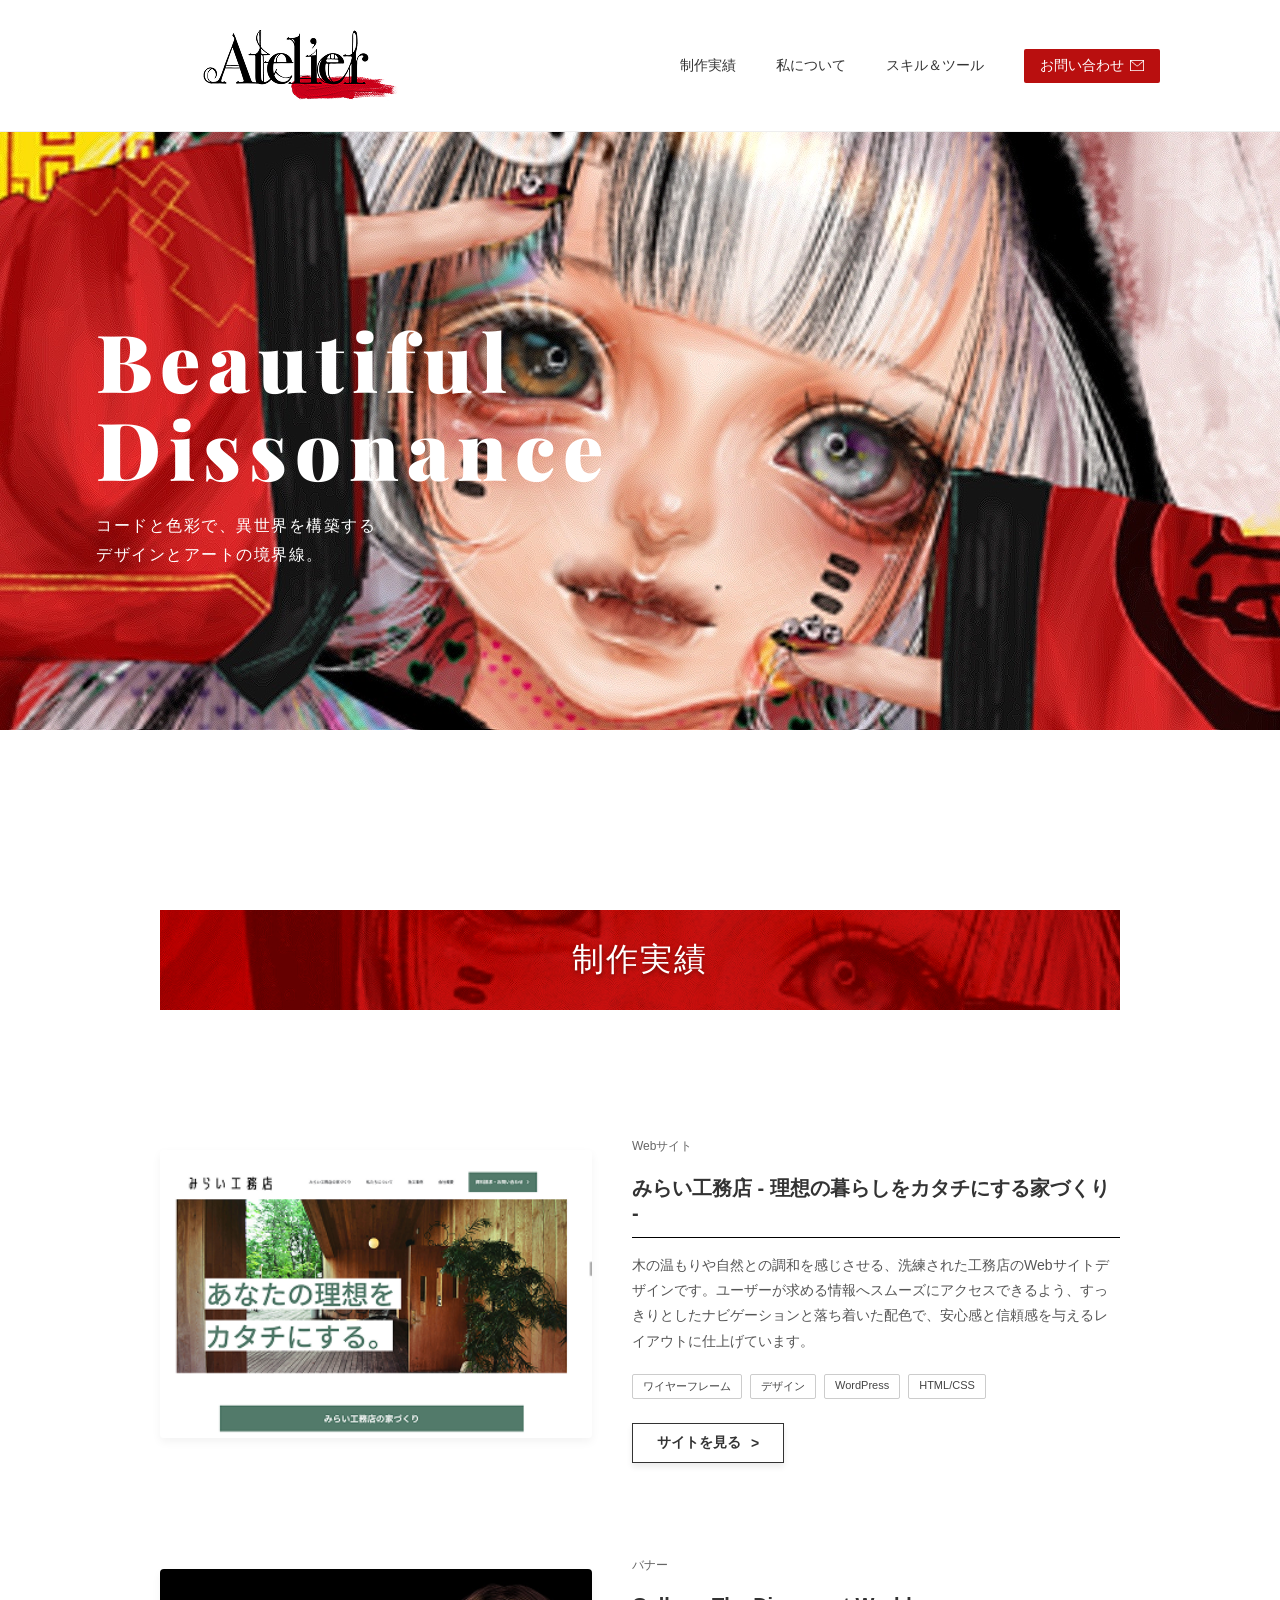
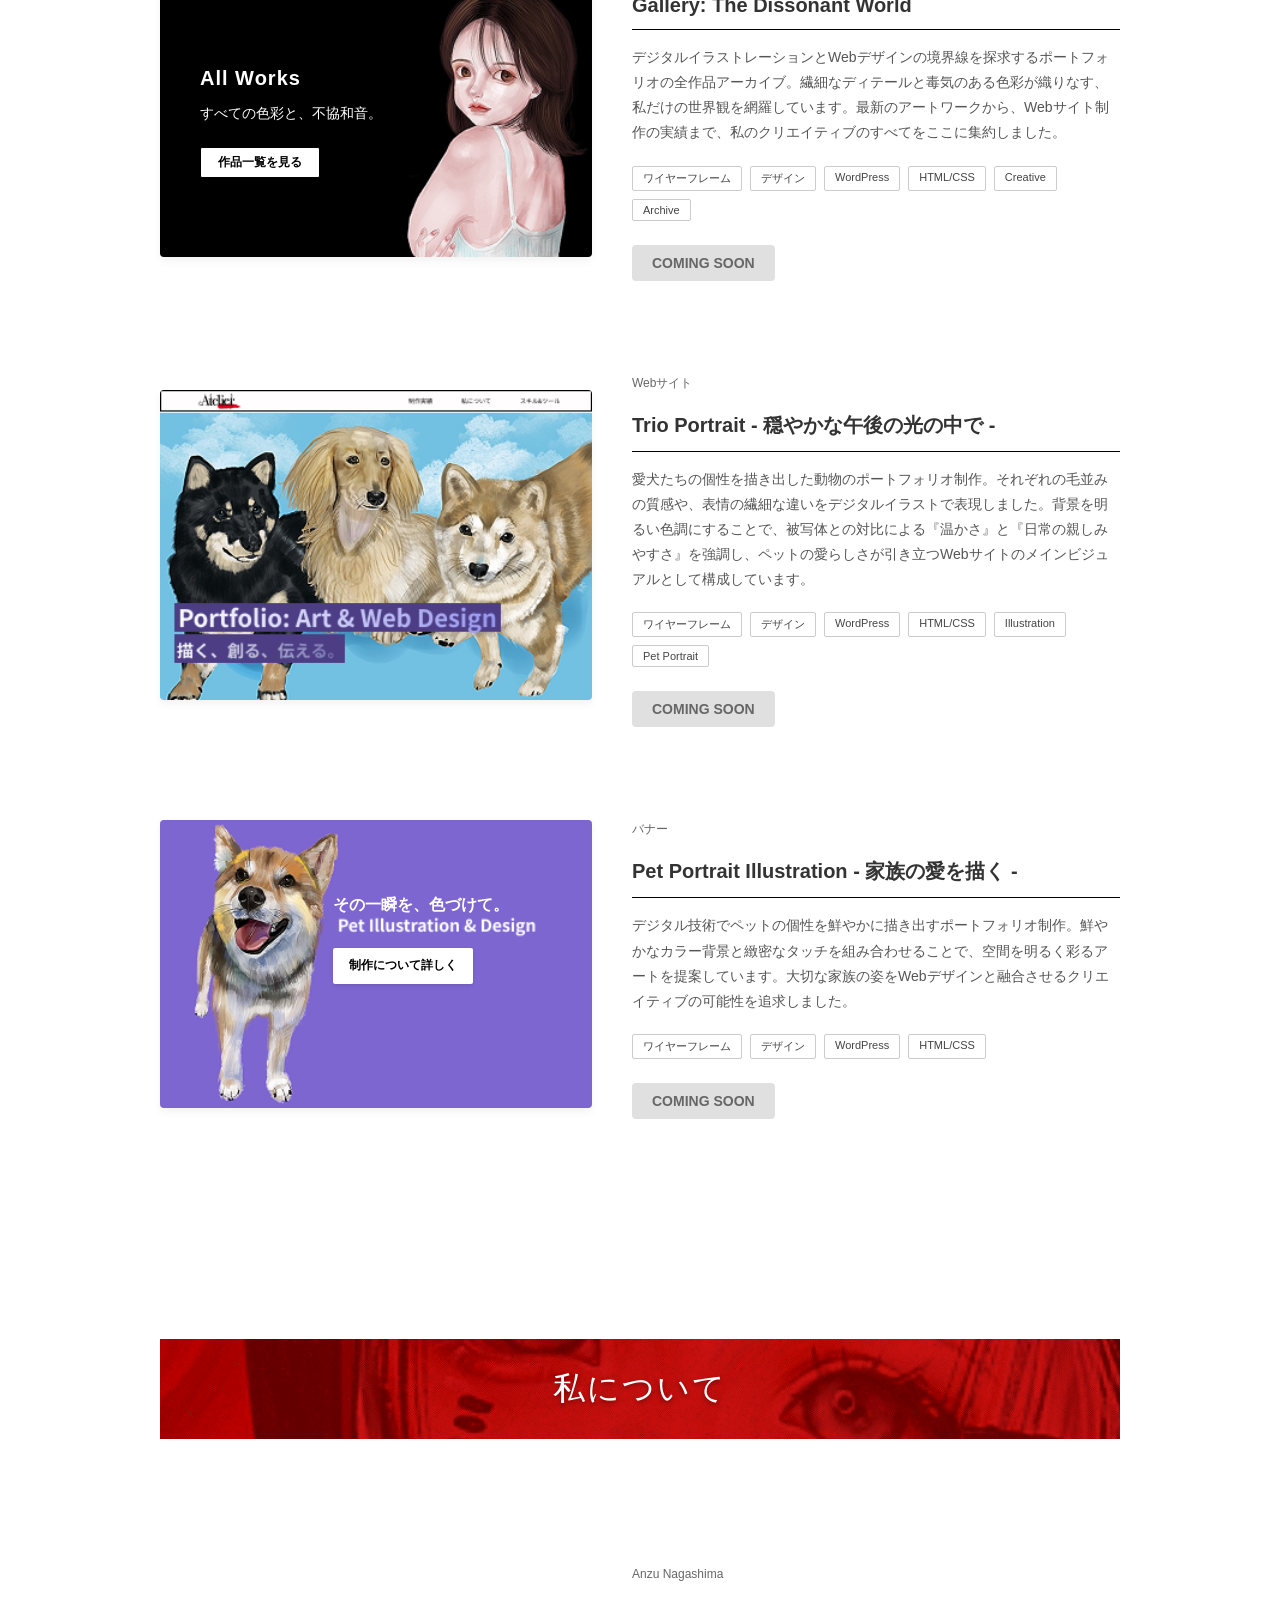
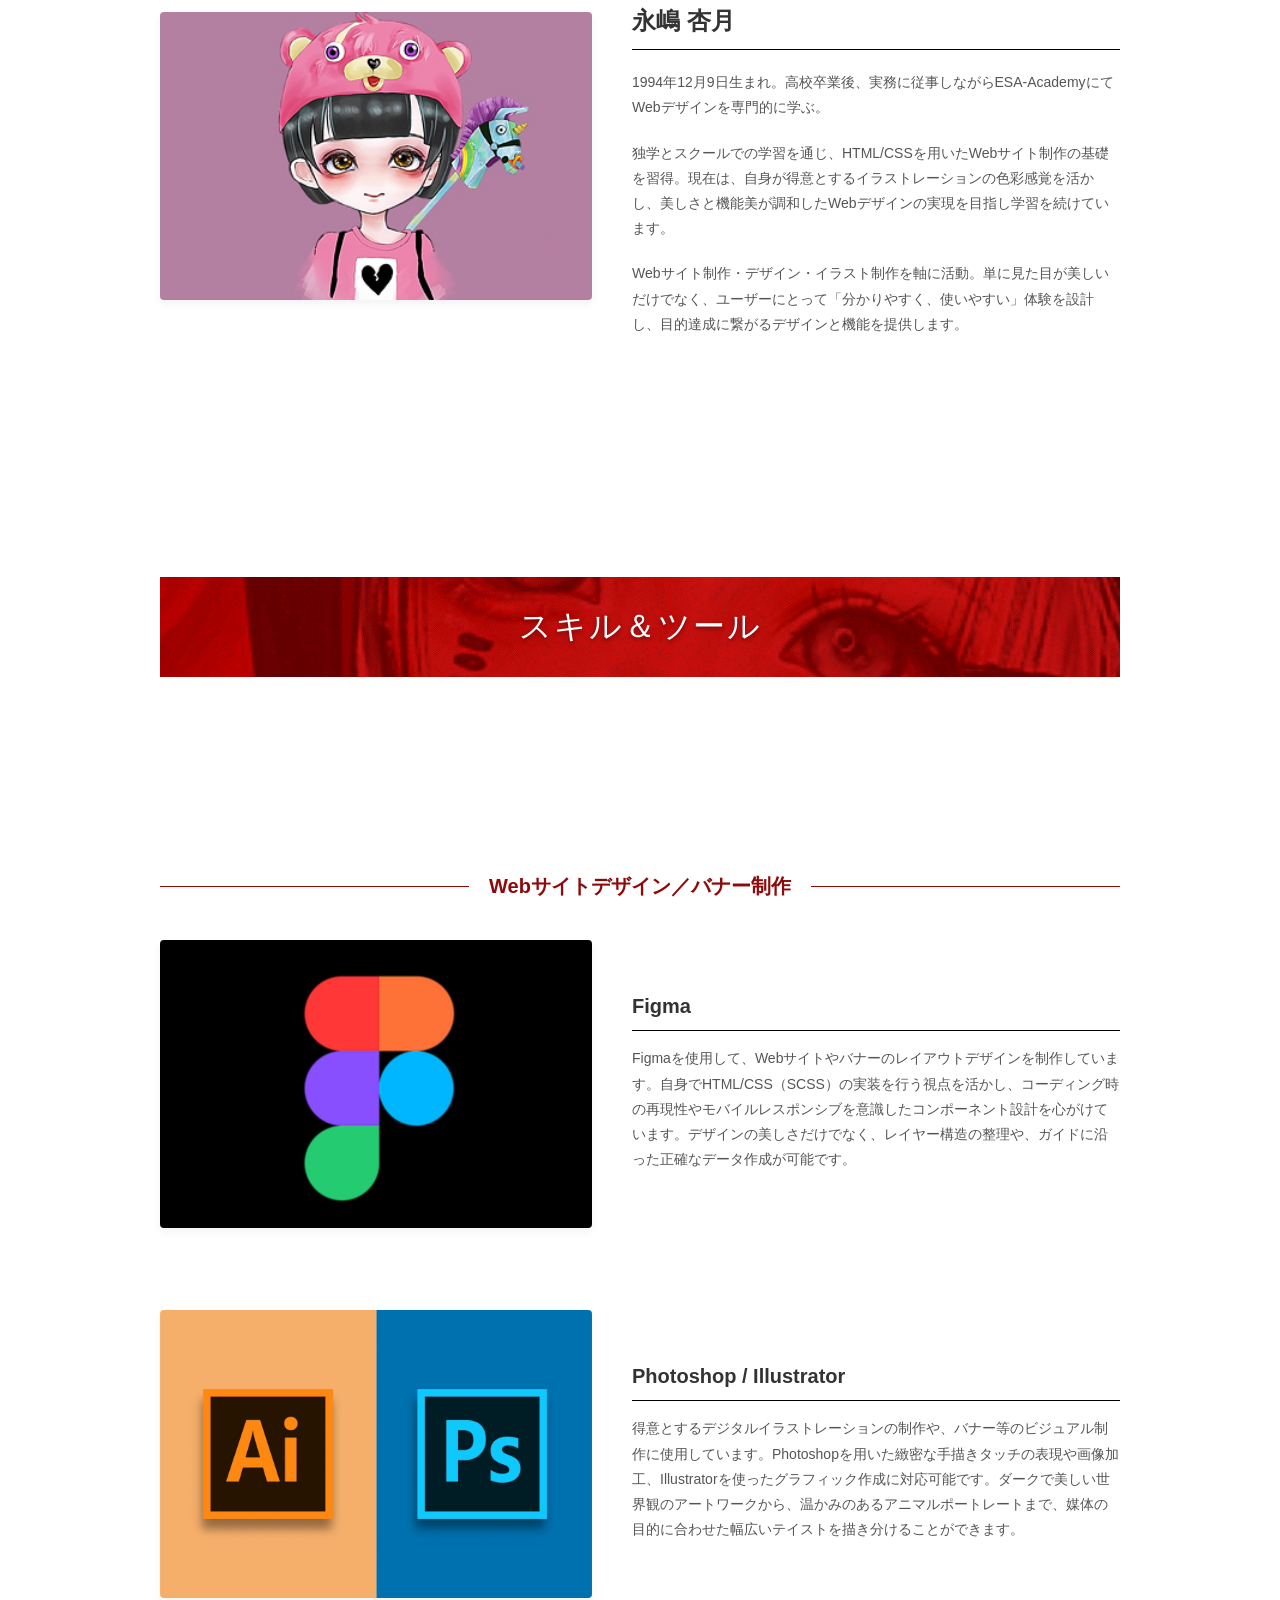
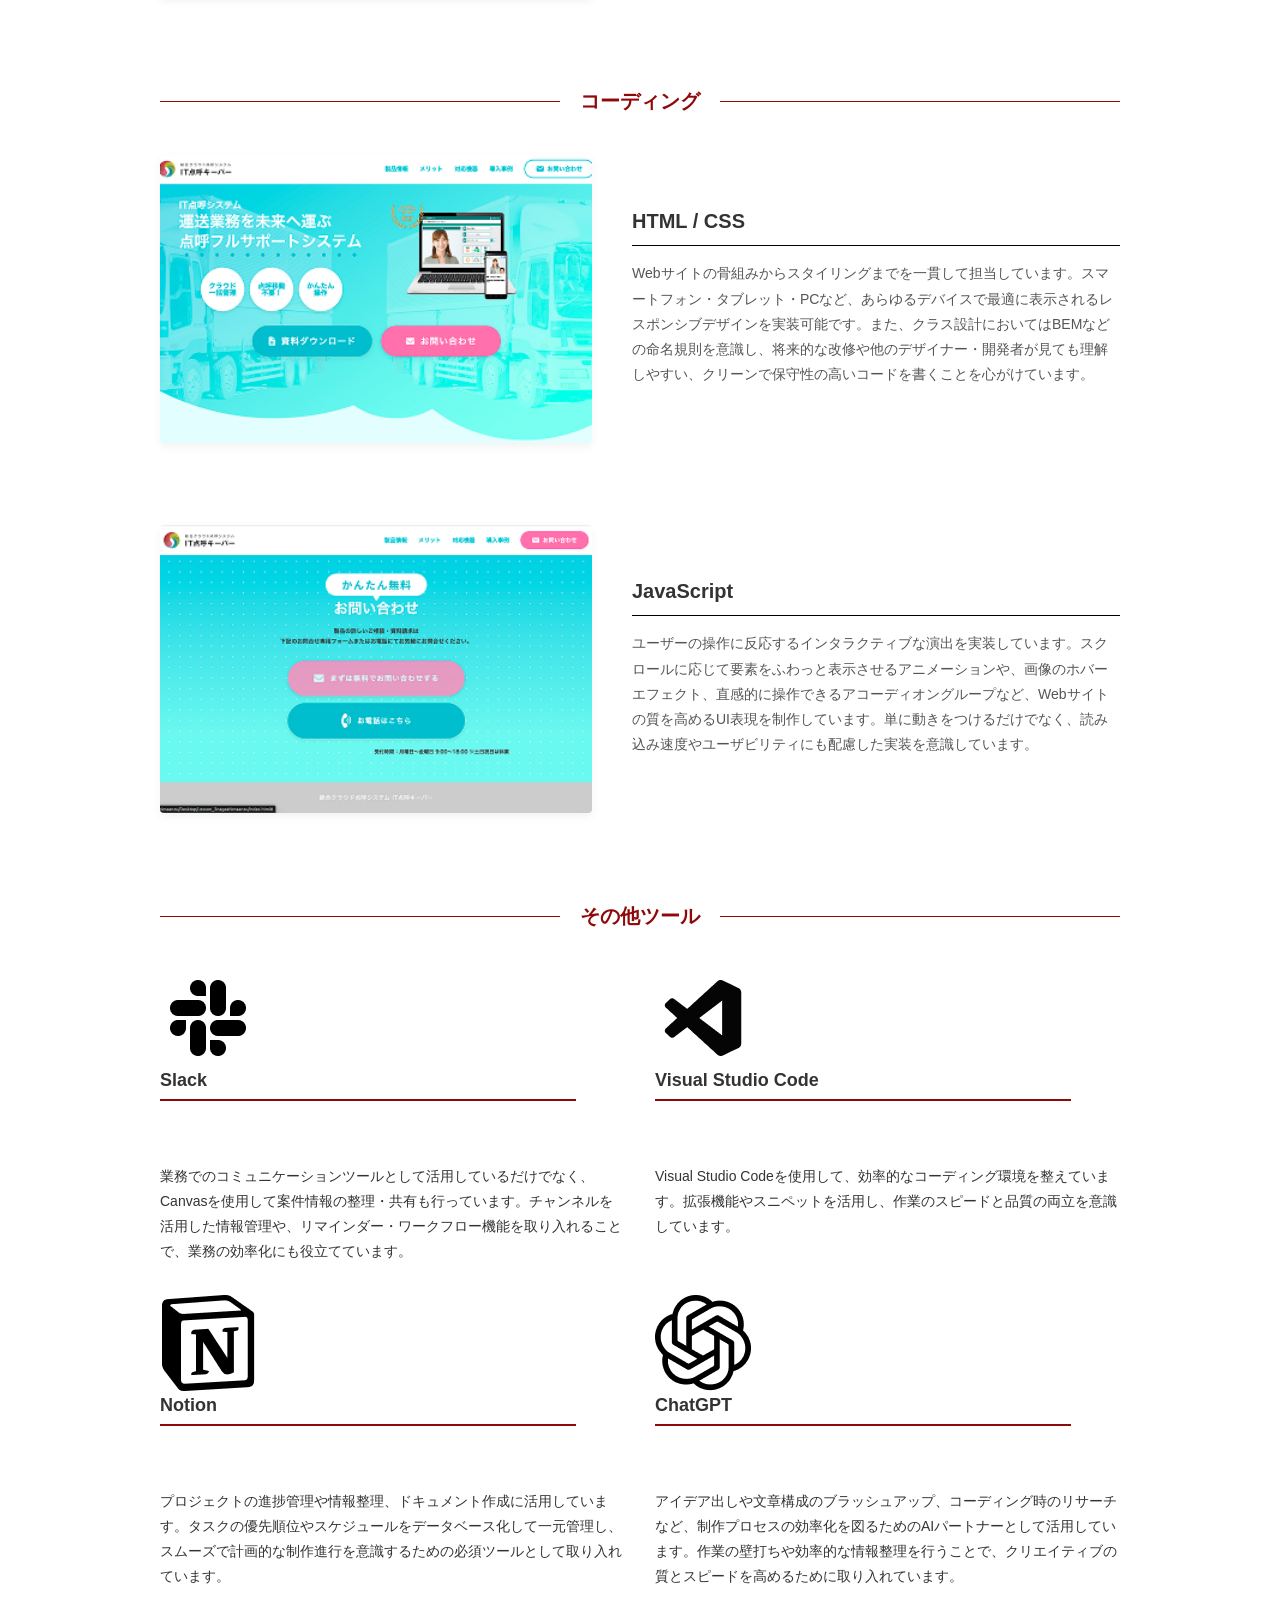
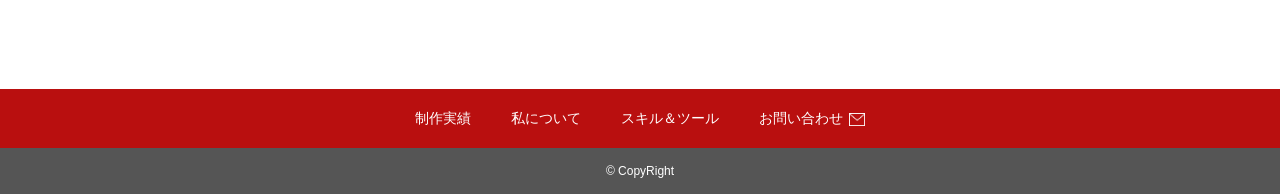
==== index.html @ 9fc28c38 "Add files via upload" ====
<!DOCTYPE html>
<html lang="ja">
<head>
    <meta charset="UTF-8">
    <meta name="viewport" content="width=device-width, initial-scale=1.0">
    <title>Atelier - ポートフォリオ</title>
    <link rel="stylesheet" href="style.css">
    <link rel="preconnect" href="https://fonts.googleapis.com">
    <link rel="preconnect" href="https://fonts.gstatic.com" crossorigin>
    <link href="https://fonts.googleapis.com/css2?family=Playfair+Display:wght@900&display=swap" rel="stylesheet">
</head>
<body>
<!-- ヘッダー -->
    <header class="site-header">
        <div class="header-container">
            <!-- ロゴ -->
            <h1 class="logo">
                <a href="#"><img src="images/images/header.png" alt="Atelier"></a>
            </h1>
            
            <!-- PC用のナビゲーション -->
            <nav class="header-nav">
                <ul>
                    <li><a href="#works">制作実績</a></li>
                    <li><a href="#about">私について</a></li>
                    <li><a href="#skills">スキル＆ツール</a></li>
                    <li><a href="#contact" class="header-contact-btn">お問い合わせ <img src="images/images/mail.png" alt="" class="mail-icon"></a></li>
                </ul>
            </nav>
            <a href="#contact" class="header-contact-btn-sp">
                お問い合わせ <img src="images/images/mail.png" alt="" class="mail-icon">
            </a>
            <!-- スマホ用のハンバーガーメニュー（三本線） -->
            <div class="hamburger-menu">
                <span></span>
                <span></span>
                <span></span>
            </div>
        </div>

        <!-- スマホ用のドロワーメニュー -->
        <div class="sp-menu">
            <div class="sp-menu-content">
                <ul class="sp-menu-list">
                    <li><a href="#works">制作実績</a></li>
                    <li><a href="#about">私について</a></li>
                    <li><a href="#skills">スキル＆ツール</a></li>
                </ul>
                <a href="#contact" class="sp-menu-contact-btn">
                    お問い合わせ <img src="images/images/mail.png" alt="" class="mail-icon">
                </a>
            </div>
        </div>
    </header>

    <!-- メインビジュアル -->
    <section class="hero">
        <img src="images/images/top.png" alt="メインビジュアルのイラスト" class="hero-img">
        <div class="hero-content">
            <h1>Beautiful<br>Dissonance</h1>
            <p class="hero-subtext">
                コードと色彩で、異世界を構築する<br>
                デザインとアートの境界線。
            </p>
        </div>
    </section>

    <!-- 制作実績セクション -->
    <section id="works" class="works-section">
        <div class="section-title-bg">
            <h2>制作実績</h2>
        </div>
    </section>
    <div class="works-container">
    
        <!-- 1つ目：みらい工務店の作品カード -->
        <article class="work-card">
            <div class="work-image">
                <img src="images/images/web1.png" alt="みらい工務店">
            </div>
            <div class="work-info">
                <p class="work-category">Webサイト</p>
                <h3 class="work-title">みらい工務店 - 理想の暮らしをカタチにする家づくり -</h3>
                <p class="work-text">
                    木の温もりや自然との調和を感じさせる、洗練された工務店のWebサイトデザインです。ユーザーが求める情報へスムーズにアクセスできるよう、すっきりとしたナビゲーションと落ち着いた配色で、安心感と信頼感を与えるレイアウトに仕上げています。
                </p>
                <ul class="work-tags">
                    <li>ワイヤーフレーム</li>
                    <li>デザイン</li>
                    <li>WordPress</li>
                    <li>HTML/CSS</li>
                </ul>
                <!-- 作品詳細ページへのリンク（正しいパス） -->
                <a href="work-detail/index.html" class="work-button">
                    サイトを見る <span class="arrow">&gt;</span>
                </a>
            </div>
        </article>

       <!-- Gallery: The Dissonant World の作品カード -->
        <article class="work-card">
            <div class="work-image">
                <img src="images/images/bana1png.png" alt="Gallery: The Dissonant World">
                <div class="banner-overlay">
                    <p class="banner-sub">All Works</p>
                    <p class="banner-main">すべての色彩と、不協和音。</p>
                    <a href="#" class="banner-btn">作品一覧を見る</a>
                </div>
            </div>
            <div class="work-info">
                <p class="work-category">バナー</p>
                <h3 class="work-title">Gallery: The Dissonant World</h3>
                <p class="work-text">
                    デジタルイラストレーションとWebデザインの境界線を探求するポートフォリオの全作品アーカイブ。繊細なディテールと毒気のある色彩が織りなす、私だけの世界観を網羅しています。最新のアートワークから、Webサイト制作の実績まで、私のクリエイティブのすべてをここに集約しました。
                </p>
                <ul class="work-tags">
                    <li>ワイヤーフレーム</li>
                    <li>デザイン</li>
                    <li>WordPress</li>
                    <li>HTML/CSS</li>
                    <li>Creative</li>
                    <li>Archive</li>
                </ul>
                <div class="coming-soon-btn">COMING SOON</div>
            </div>
        </article>

        <!-- 3つ目：Trio Portrait の作品カード -->
        <article class="work-card">
            <div class="work-image">
                <img src="images/images/web2.png" alt="Trio Portrait">
            </div>
            <div class="work-info">
                <p class="work-category">Webサイト</p>
                <h3 class="work-title">Trio Portrait - 穏やかな午後の光の中で -</h3>
                <p class="work-text">
                    愛犬たちの個性を描き出した動物のポートフォリオ制作。それぞれの毛並みの質感や、表情の繊細な違いをデジタルイラストで表現しました。背景を明るい色調にすることで、被写体との対比による『温かさ』と『日常の親しみやすさ』を強調し、ペットの愛らしさが引き立つWebサイトのメインビジュアルとして構成しています。
                </p>
                <ul class="work-tags">
                    <li>ワイヤーフレーム</li>
                    <li>デザイン</li>
                    <li>WordPress</li>
                    <li>HTML/CSS</li>
                    <li>Illustration</li>
                    <li>Pet Portrait</li>
                </ul>
                <div class="coming-soon-btn">COMING SOON</div>
            </div>
        </article>

        <!-- 4つ目：Pet Portrait Illustration の作品カード -->
        <article class="work-card">
            <div class="work-image">
                <img src="images/images/bana2.png" alt="Pet Portrait Illustration">
                <div class="pet-banner-overlay">
                    <div class="pet-text-block">
                        <p class="pet-banner-title">その一瞬を、色づけて。</p>
                        <p class="pet-banner-sub"> </p>
                        <a href="#" class="pet-banner-btn">制作について詳しく</a>
                    </div>
                </div>
            </div>
            <div class="work-info">
                <p class="work-category">バナー</p>
                <h3 class="work-title">Pet Portrait Illustration - 家族の愛を描く -</h3>
                <p class="work-text">
                    デジタル技術でペットの個性を鮮やかに描き出すポートフォリオ制作。鮮やかなカラー背景と緻密なタッチを組み合わせることで、空間を明るく彩るアートを提案しています。大切な家族の姿をWebデザインと融合させるクリエイティブの可能性を追求しました。
                </p>
                <ul class="work-tags">
                    <li>ワイヤーフレーム</li>
                    <li>デザイン</li>
                    <li>WordPress</li>
                    <li>HTML/CSS</li>
                </ul>
                <div class="coming-soon-btn">COMING SOON</div>
            </div>
        </article>
    </div>

    <!-- 「私について」セクション -->
    <section id="about" class="works-section">
        <div class="section-title-bg">
            <h2>私について</h2>
        </div>
    </section>
    <div class="works-container">
        <article class="work-card profile-card">
            <div class="work-image">
                <img src="images/images/profile.png" alt="永嶋 杏月">
            </div>
            <div class="work-info">
                <p class="work-category">Anzu Nagashima</p>
                <h3 class="work-title profile-name">永嶋 杏月</h3>
                <p class="work-text">
                    1994年12月9日生まれ。高校卒業後、実務に従事しながらESA-AcademyにてWebデザインを専門的に学ぶ。
                </p>
                <p class="work-text">
                    独学とスクールでの学習を通じ、HTML/CSSを用いたWebサイト制作の基礎を習得。現在は、自身が得意とするイラストレーションの色彩感覚を活かし、美しさと機能美が調和したWebデザインの実現を目指し学習を続けています。
                </p>
                <p class="work-text">
                    Webサイト制作・デザイン・イラスト制作を軸に活動。単に見た目が美しいだけでなく、ユーザーにとって「分かりやすく、使いやすい」体験を設計し、目的達成に繋がるデザインと機能を提供します。
                </p>
            </div>
        </article>
    </div>

    <!-- 「スキル＆ツール」セクション -->
    <section id="skills" class="works-section skill-section">
        <div class="section-title-bg">
            <h2>スキル＆ツール</h2>
        </div>
    </section>

    <!-- ========================================== -->
    <!-- 1. Webサイトデザイン／バナー制作 -->
    <!-- ========================================== -->
    <div class="other-tool-title-area">
        <span class="line-left"></span>
        <h3 class="other-tool-heading">Webサイトデザイン／バナー制作</h3>
        <span class="line-right"></span>
    </div>

    <div class="works-container">
        <!-- Figma -->
        <article class="work-card">
            <div class="work-image">
                <img src="images/figma.png" alt="Figmaのアイコン">
            </div>
            <div class="work-info">
                <h3 class="work-title">Figma</h3>
                <p class="work-text">
                    Figmaを使用して、Webサイトやバナーのレイアウトデザインを制作しています。自身でHTML/CSS（SCSS）の実装を行う視点を活かし、コーディング時の再現性やモバイルレスポンシブを意識したコンポーネント設計を心がけています。デザインの美しさだけでなく、レイヤー構造の整理や、ガイドに沿った正確なデータ作成が可能です。
                </p>
            </div>
        </article>

        <!-- Photoshop / Illustrator -->
        <article class="work-card">
            <div class="work-image">
                <img src="images/ip.png" alt="Photoshop / Illustratorのアイコン">
            </div>
            <div class="work-info">
                <h3 class="work-title">Photoshop / Illustrator</h3>
                <p class="work-text">
                    得意とするデジタルイラストレーションの制作や、バナー等のビジュアル制作に使用しています。Photoshopを用いた緻密な手描きタッチの表現や画像加工、Illustratorを使ったグラフィック作成に対応可能です。ダークで美しい世界観のアートワークから、温かみのあるアニマルポートレートまで、媒体の目的に合わせた幅広いテイストを描き分けることができます。
                </p>
            </div>
        </article>
    </div>

    <!-- ========================================== -->
    <!-- 2. コーディング -->
    <!-- ========================================== -->
    <div class="other-tool-title-area">
        <span class="line-left"></span>
        <h3 class="other-tool-heading">コーディング</h3>
        <span class="line-right"></span>
    </div>

    <div class="works-container">
        <!-- HTML / CSS -->
        <article class="work-card">
            <div class="work-image">
                <img src="images/images/vscode.png" alt="HTML/CSSのアイコン">
            </div>
            <div class="work-info">
                <h3 class="work-title">HTML / CSS</h3>
                <p class="work-text">
                    Webサイトの骨組みからスタイリングまでを一貫して担当しています。スマートフォン・タブレット・PCなど、あらゆるデバイスで最適に表示されるレスポンシブデザインを実装可能です。また、クラス設計においてはBEMなどの命名規則を意識し、将来的な改修や他のデザイナー・開発者が見ても理解しやすい、クリーンで保守性の高いコードを書くことを心がけています。
                </p>
            </div>
        </article>

        <!-- JavaScript -->
        <article class="work-card">
            <div class="work-image">
                <img src="images/images/javascript.png" alt="JavaScriptのアイコン">
            </div>
            <div class="work-info">
                <h3 class="work-title">JavaScript</h3>
                <p class="work-text">
                    ユーザーの操作に反応するインタラクティブな演出を実装しています。スクロールに応じて要素をふわっと表示させるアニメーションや、画像のホバーエフェクト、直感的に操作できるアコーディオングループなど、Webサイトの質を高めるUI表現を制作しています。単に動きをつけるだけでなく、読み込み速度やユーザビリティにも配慮した実装を意識しています。
                </p>
            </div>
        </article>
    </div>

    <!-- ========================================== -->
    <!-- 3. その他ツール -->
    <!-- ========================================== -->
    <div class="other-tool-title-area">
        <span class="line-left"></span>
        <h3 class="other-tool-heading">その他ツール</h3>
        <span class="line-right"></span>
    </div>

    <div class="tools-grid-container">
        <!-- 1. Slack -->
        <div class="tool-card">
            <div class="tool-top-row">
                <div class="tool-icon-area">
                    <img src="images/images/mdi_slack.png" alt="Slackのアイコン" class="tool-icon">
                </div>
                <div class="tool-header">
                    <h4 class="tool-name">Slack</h4>
                </div>
            </div>
            <div class="tool-info-area">
                <p class="tool-text">
                    業務でのコミュニケーションツールとして活用しているだけでなく、Canvasを使用して案件情報の整理・共有も行っています。チャンネルを活用した情報管理や、リマインダー・ワークフロー機能を取り入れることで、業務の効率化にも役立てています。
                </p>
            </div>
        </div>

        <!-- 2. Visual Studio Code -->
        <div class="tool-card">
            <div class="tool-top-row">
                <div class="tool-icon-area">
                    <img src="images/images/devicon-plain_vscode.png" alt="VS Codeのアイコン" class="tool-icon">
                </div>
                <div class="tool-header">
                    <h4 class="tool-name">Visual Studio Code</h4>
                </div>
            </div>
            <div class="tool-info-area">
                <p class="tool-text">
                    Visual Studio Codeを使用して、効率的なコーディング環境を整えています。拡張機能やスニペットを活用し、作業のスピードと品質の両立を意識しています。
                </p>
            </div>
        </div>

        <!-- 3. Notion -->
        <div class="tool-card">
            <div class="tool-top-row">
                <div class="tool-icon-area">
                    <img src="images/images/notion 1.png" alt="Notionのアイコン" class="tool-icon">
                </div>
                <div class="tool-header">
                    <h4 class="tool-name">Notion</h4>
                </div>
            </div>
            <div class="tool-info-area">
                <p class="tool-text">
                    プロジェクトの進捗管理や情報整理、ドキュメント作成に活用しています。タスクの優先順位やスケジュールをデータベース化して一元管理し、スムーズで計画的な制作進行を意識するための必須ツールとして取り入れています。
                </p>
            </div>
        </div>

        <!-- 4. ChatGPT -->
        <div class="tool-card">
            <div class="tool-top-row">
                <div class="tool-icon-area">
                    <img src="images/images/openai 1.png" alt="ChatGPTのアイコン" class="tool-icon">
                </div>
                <div class="tool-header">
                    <h4 class="tool-name">ChatGPT</h4>
                </div>
            </div>
            <div class="tool-info-area">
                <p class="tool-text">
                    アイデア出しや文章構成のブラッシュアップ、コーディング時のリサーチなど、制作プロセスの効率化を図るためのAIパートナーとして活用しています。作業の壁打ちや効率的な情報整理を行うことで、クリエイティブの質とスピードを高めるために取り入れています。
                </p>
            </div>
        </div>
    </div>

    <!-- ========================================== -->
    <!-- フッターセクション -->
    <!-- ========================================== -->
    <footer id="contact" class="site-footer">
        <div class="footer-nav-bg">
            <ul class="footer-links">
                <li><a href="#works">制作実績</a></li>
                <li><a href="#about">私について</a></li>
                <li><a href="#skills">スキル＆ツール</a></li>
                <li>
                    <a href="#contact" class="footer-mail-link">
                        お問い合わせ
                        <img src="images/images/mail.png" alt="メールアイコン" class="footer-mail-icon">
                    </a>
                </li>
            </ul>
        </div>
        <div class="footer-copyright">
            <p>&copy; CopyRight</p>
        </div>
    </footer>
<script src="script.js"></script>
</body>
</html>
---- style.css ----
/* ==========================
   全体の基本設定
========================== */
body {
    margin: 0;
    font-family: "Hiragino Kaku Gothic ProN", "Meiryo", sans-serif;
    color: #333;
    background-color: #fff;
}

/* ==========================
   ヘッダーのデザイン
========================== */
.header {
    display: flex;
    justify-content: space-between;
    align-items: center;
    padding: 20px 56px; 
    background-color: #ffffff;
    border-bottom: 1px solid #eee;
    position: relative; 
    z-index: 10; /* 他の要素より手前に表示 */
}

.logo img {
    display: block;
    max-height: 40px; 
    width: auto;
}

.nav {
    display: flex;
    align-items: center;
    gap: 32px; /* メニュー同士の間隔 */
}

.nav a {
    text-decoration: none;
    color: #333;
    font-size: 14px;
    white-space: nowrap;
}

/* ==========================
   お問い合わせボタン
========================== */
.contact-btn {
    display: inline-flex;
    align-items: center;
    justify-content: center;
    background-color: #8b0000; 
    color: #ffffff !important; 
    text-decoration: none;     
    font-size: 14px;           
    font-weight: normal;       
    padding: 8px 16px;         
    box-sizing: border-box;
}

.mail-icon {
    display: block;
    height: 14px;  
    width: auto;   
    margin-left: 10px; /* 文字とアイコンの間の余白 */
}
/* メインビジュアル全体の配置 */

.hero {
    position: relative;
    width: 100%;
    max-width: 1440px;
    height: 640px; 
    overflow: hidden;
    background-color: #8b0000;
    display: flex;
    align-items: center;
    justify-content: flex-start; 
    text-align: left; 
    color: #fff;
    
    /* ★追加：パディングを含めて幅を100%以内に自動計算させる */
    box-sizing: border-box; 
    
    /* ★左の余白を padding ではなく、内側のコンテンツ（.hero-content）に持たせるか、
       あるいは padding-left をそのまま活かすなら box-sizing が必須になります */
    padding-left: 96px; 

    /* ★中央寄せにするためのマージン */
    margin: 0 auto;
}

/* 画像の設定 */
.hero-img {
    position: absolute;
    top: 0;
    left: 0;
    width: 100%;
    height: 100%;
    object-fit: cover; 
    object-position: center center;
    z-index: 0;
}

/* テキスト全体のコンテナ */
.hero-content {
    position: relative;
    z-index: 1;
    text-align: left; /* 中身のテキストも確実に左揃えにする */
}

/* 英語タイトル */
.hero h1 {
    font-family: 'Playfair Display', serif;
    font-weight: 900;
    font-size: 80px;
    letter-spacing: 0.1em;
    margin-bottom: 20px;
    line-height: 1.1; /* タイトルの改行幅を詰める */
}

/* 日本語のサブコピー部分 */
.hero-subtext {
    font-size: 16px;
    font-family: "Hiragino Kaku Gothic ProN", "Meiryo", sans-serif;
    letter-spacing: 1.5px;
    line-height: 1.8;
    margin: 0;
    text-align: left; /* 左揃えにする */
}
/* 制作実績セクション全体に左右160pxの余白を設定 */
.works-section {
    width: 100%;
    padding: 60px 160px; /* ★ 上下60px、左右160pxの余白 */
    background-color: #fff;
    box-sizing: border-box; /* パディングを含めて幅を計算 */
}

/* 赤い見出しの帯（セクション幅＝余白の内側に収まる） */
.section-title-bg {
    width: 100%;
    height: 100px;
    
    /* 背景画像のパス */
    background-image: url('images/images/obi.png'); 
    background-size: cover; 
    background-position: center center;
    
    display: flex;
    align-items: center;
    justify-content: center;
    text-align: center;
    margin-top: 120px;
    
    margin-bottom: 56px; /* 帯の下のスペース */
}

/* 赤い見出しの帯の中の文字 */
.section-title-bg h2 {
    font-family: 'Post No Bills Colombo', sans-serif; /* 読み込んだフォントを指定 */
    font-weight: 400; /* Regularの太さ */
    font-size: 32px; /* Figma通りのサイズ */
    color: #fff;
    letter-spacing: 2px;
    margin: 0;
    text-shadow: 0 2px 4px rgba(0, 0, 0, 0.4); 
}

/* ヘッダー全体のスタイル */
header, .header, .site-header {
    position: relative;
    width: 100%;
    max-width: 1440px; /* メインビジュアルと同じ最大幅にする */
    margin: 0 auto;    /* 中央寄せ */
    display: flex;
    justify-content: space-between; /* 左右に要素を綺麗に配置する */
    align-items: center;
    padding: 20px 40px; /* 左右に適度な余白を持たせる */
    box-sizing: border-box;
}

/* もしヘッダーを固定（fixed）している場合はこちら */

header, .header, .site-header {
    position: fixed;
    top: 0;
    left: 0;
    width: 100vw;
    display: flex;
    justify-content: space-between;
    align-items: center;
    padding: 20px 80px; /* 画面の端から少し内側に引っ込める */
    box-sizing: border-box;
    background-color: #fff;
    z-index: 1000;
}

/* 作品リスト全体 */
.works-list {
    display: flex;
    flex-direction: column;
    gap: 60px; /* カード同士の間隔 */
}

/* 1つの作品カード（左右並び） */
.work-card {
    display: flex;
    gap: 40px; /* 画像とテキストの間隔 */
    align-items: center;
}

/* 左側の画像エリア */
.work-image {
    width: 50%; /* 幅の半分を占める */
    flex-shrink: 0;
}

.work-image img {
    width: 100%;
    height: auto;
    border-radius: 4px;
    box-shadow: 0 4px 10px rgba(0, 0, 0, 0.05);
}

/* 右側の情報エリア */
.work-info {
    width: 50%;
}

/* カテゴリ（Webサイト） */
.work-category {
    font-size: 12px;
    color: #666;
    margin-bottom: 8px;
    font-family: "Hiragino Kaku Gothic ProN", "Meiryo", sans-serif;
}

/* タイトル */
.work-title {
    font-size: 20px;
    font-weight: bold;
    color: #333;
    margin-bottom: 16px;
    font-family: "Hiragino Kaku Gothic ProN", "Meiryo", sans-serif;
}

/* 説明文 */
.work-text {
    font-size: 14px;
    color: #555;
    line-height: 1.8;
    margin-bottom: 20px;
    font-family: "Hiragino Kaku Gothic ProN", "Meiryo", sans-serif;
}

/* タグのリスト */
.work-tags {
    display: flex;
    flex-wrap: wrap;
    gap: 8px;
    list-style: none;
    padding: 0;
    margin: 0 0 24px 0;
}

.work-tags li {
    font-size: 11px;
    color: #444;
    border: 1px solid #ccc;
    padding: 4px 10px;
    border-radius: 2px;
    background-color: #fff;
}

/* サイトを見るボタン */
.work-button {
    display: inline-flex;
    align-items: center;
    gap: 10px;
    padding: 10px 24px;
    border: 1px solid #333;
    color: #333;
    text-decoration: none;
    font-size: 14px;
    font-weight: bold;
    transition: background-color 0.3s, color 0.3s;
}

.work-button:hover {
    background-color: #333;
    color: #fff;
}
/* 制作実績セクション全体（または作品リストを囲むコンテナ） */
.works-section {
    width: 100%;
    padding: 60px 160px; /* ★ 上下60px、左右160pxの余白を設定 */
    background-color: #fff;
    box-sizing: border-box; /* パディングを含めて幅を計算する */
}
/* 作品リスト全体、またはカードを囲む部分に左右160pxの余白を入れる */
.works-list {
    display: flex;
    flex-direction: column;
    gap: 60px; /* カード同士の間隔 */
    padding: 0 160px; /* ★ここに左右160pxの余白を追加 */
    box-sizing: border-box; /* 幅の計算にパディングを含める */
}
.works-container {
    width: 100%;
    padding: 0 160px; /* ★ここでまとめて左右160pxの余白を作る */
    box-sizing: border-box;
}
/* サイトを見るボタン（元の形に影だけ追加） */
.work-button {
    display: inline-flex;
    align-items: center;
    justify-content: space-between; /* 文字と矢印を左右に分ける場合 */
    gap: 10px;
    padding: 10px 24px;
    border: 1px solid #333;
    color: #333;
    text-decoration: none;
    font-size: 14px;
    font-weight: bold;
    background-color: #fff;
    transition: background-color 0.3s, color 0.3s;
    
    /* ★ここを追加：Figmaのようなふんわりした影をつける */
    box-shadow: 0 4px 6px rgba(0, 0, 0, 0.08); 
}

.work-button:hover {
    background-color: #333;
    color: #fff;
}
/* 影をつけるスタイル */
.shadow-btn {
    box-shadow: 0 4px 6px rgba(0,0,0,0.1);
}
/* 画像エリアの親を基準にするために相対位置にする */
.work-image {
    position: relative;
    width: 50%; 
    flex-shrink: 0;
}

.work-image img {
    width: 100%;
    height: auto;
    display: block;
    border-radius: 4px;
    box-shadow: 0 4px 10px rgba(0, 0, 0, 0.05);
}

/* ★画像の上に重ねるエリアのCSS */
.banner-overlay {
    position: absolute;
    top: 0;
    left: 0;
    width: 100%;
    height: 100%;
    display: flex;
    flex-direction: column;
    justify-content: center; /* 縦方向の中央揃え（必要に応じて調整） */
    padding-left: 40px;      /* 左からの余白 */
    box-sizing: border-box;
    color: #ffffff;          /* 文字色を白に */
}

/* 「All Works」の文字 */
.banner-sub {
    font-size: 16px;
    font-weight: bold;
    margin-bottom: 8px;
    letter-spacing: 1px;
}

/* 「すべての色彩と、不協和音。」の文字 */
.banner-main {
    font-size: 20px;
    font-weight: bold;
    margin-bottom: 20px;
}

/* 「作品一覧を見る」のボタン風リンク */
.banner-btn {
    display: inline-block;
    width: fit-content;
    padding: 8px 20px;
    background-color: #ffffff;
    color: #000000;
    text-decoration: none;
    font-size: 13px;
    font-weight: bold;
    border-radius: 2px;
    box-shadow: 0 2px 4px rgba(0,0,0,0.2);
}
/* 作品タイトルの文字サイズを20pxに固定する */
.work-title {
    font-size: 20px !important; /* 他のスタイルに負けないようにする */
    font-weight: bold;
    color: #333;
    margin-bottom: 16px;
    font-family: "Hiragino Kaku Gothic ProN", "Meiryo", sans-serif;
}
/* --- 共通のスタイルはそのままお使いください --- */

/* 【修正】画像エリア：文字を重ねるために相対位置にする */
.work-image {
    position: relative;
    width: 50%; 
    flex-shrink: 0;
}

.work-image img {
    width: 100%;
    height: auto;
    display: block; /* 下の隙間を消す */
    border-radius: 4px;
    box-shadow: 0 4px 10px rgba(0, 0, 0, 0.05);
}

/* 【追加・修正】画像の上に重ねるエリアのCSS */
.banner-overlay {
    position: absolute;
    top: 0;
    left: 0;
    width: 100%;
    height: 100%;
    display: flex;
    flex-direction: column;
    justify-content: center; /* 縦方向の中央揃え */
    padding-left: 40px;      /* 左からの余白 */
    box-sizing: border-box;
    color: #ffffff;          /* 文字色を白に */
}

/* 【追加】「All Works」の文字（大きく） */
.banner-sub {
    font-size: 20px; /* Figmaに合わせて大きく */
    font-weight: bold;
    margin-bottom: 8px;
    letter-spacing: 1px;
}

/* 【追加】「すべての色彩と、不協和音。」の文字（小さく） */
.banner-main {
    font-size: 14px; /* Figmaに合わせて小さく */
    font-weight: normal;
    margin-bottom: 24px;
}

/* 【追加】「作品一覧を見る」のボタン（黒背景に白文字） */
.banner-btn {
    display: inline-block;
    width: fit-content;
    padding: 10px 24px;
    background-color: #000000; /* 黒い背景 */
    color: #ffffff;            /* 白い文字 */
    text-decoration: none;
    font-size: 13px;
    font-weight: bold;
    border: 1px solid #000000;
    border-radius: 2px;
    transition: background-color 0.3s, color 0.3s;
}

.banner-btn:hover {
    background-color: #ffffff;
    color: #000000;
}

/* 【修正】右側のメインタイトル（20pxに固定） */
.work-title {
    font-size: 20px !important; /* 他のスタイルに負けないようにする */
    font-weight: bold;
    color: #333;
    margin-bottom: 16px;
    font-family: "Hiragino Kaku Gothic ProN", "Meiryo", sans-serif;
}
/* 画像内の「作品一覧を見る」ボタンのサイズ指定 */
.banner-btn {
    display: flex;             /* 中の文字を中央に配置するため */
    align-items: center;       /* 縦方向の中央揃え */
    justify-content: center;   /* 横方向の中央揃え */
    width: 120px;              /* ★横幅を120pxに指定 */
    height: 31px;              /* ★高さを31pxに指定 */
    padding: 0;                /* パディングをリセット */
    background-color: #ffffff; /* 黒い背景 */
    color: #000000;            /* 白い文字 */
    text-decoration: none;
    font-size: 12px;           /* ボタン内の文字サイズ（必要に応じて調整） */
    font-weight: bold;
    border: 1px solid #000000;
    box-sizing: border-box;    /* 幅・高さにボーダーを含める */
    transition: background-color 0.3s, color 0.3s;
}

.banner-btn:hover {
    background-color: #ffffff;
    color: #000000;
}
/* 「All Works」のフォントサイズ調整 */
.banner-sub {
    font-size: 20px; /* ★ここでお好みの大きさに調整してください */
    font-weight: bold;
    margin-bottom: 1px;
    letter-spacing: 1px;
}

/* 「すべての色彩と、不協和音。」のフォントサイズ調整 */
.banner-main {
    font-size: 14px; /* ★ここでお好みの大きさに調整してください */
    font-weight: normal;
    margin-bottom: 24px;
}
/* 作品カード全体を囲むコンテナを縦並びにして、間隔を42pxにする */
.works-container {
    width: 100%;
    padding: 0 160px;
    box-sizing: border-box;
    
    /* ★ここを追加して縦並び＆42pxにする */
    display: flex;
    flex-direction: column;
    gap: 42px !important; 
}
/* 紫のバナー専用の重ね合わせエリア */
.pet-banner-overlay {
    position: absolute;
    top: -50px;
    left: 0;
    width: 100%;
    height: 100%;
    display: flex;
    flex-direction: column;
    justify-content: center; /* 縦方向の中央揃え */
    padding-left: 200px;      /* 左からの余白 */
    box-sizing: border-box;
    color: #ffffff;
}

/* 「その一瞬を、色づけて。」 */
.pet-banner-title {
    font-size: 20px;
    font-weight: bold;
    margin: 0 0 8px 0;
}

/* 「Pet Illustration & Design」 */
.pet-banner-sub {
    font-size: 14px;
    font-weight: normal;
    margin: 0 0 20px 0;
    color: #ffffff;
}

/* 「制作について詳しく」のボタン */
.pet-banner-btn {
    display: flex;
    align-items: center;
    justify-content: center;
    width: 140px;              /* ボタンの幅 */
    height: 36px;              /* ボタンの高さ */
    background-color: #ffffff; /* 白背景 */
    color: #000000;            /* 黒文字 */
    text-decoration: none;
    font-size: 12px;
    font-weight: bold;
    border-radius: 2px;
    box-shadow: 0 2px 4px rgba(0,0,0,0.1);
    transition: background-color 0.3s, color 0.3s;
}

.pet-banner-btn:hover {
    background-color: #000000;
    color: #ffffff;
}
/* 紫のバナー専用の重ね合わせエリア（全体） */
.pet-banner-overlay {
    position: absolute;
    top: 0;
    left: 0;
    width: 100%;
    height: 100%;
    
    /* ★中央揃えを解除 */
    display: flex;
    justify-content: flex-start; 
    align-items: flex-start;    

    /* ★文字とボタンのブロック全体の位置調整（Figmaに合わせて微調整してください） */
    padding-top: 100px;  /* 上からの余白 */
    padding-left: 230px; /* 左からの余白（右への移動） */
    box-sizing: border-box;
    color: #ffffff;
}

/* ★文字とボタンをまとめたブロック */
.pet-text-block {
    display: flex;
    flex-direction: column; /* 縦並びにする */
    gap: 10px;             /* 要素（タイトル・サブ・ボタン）ごとの間隔 */
    text-align: left;      /* 左揃え */
}

/* 「その一瞬を、色づけて。」 */
.pet-banner-title {
    font-size: 20px;
    font-weight: bold;
    margin: 0; /* マージンをリセットしてgapで管理 */
}

/* 「Pet Illustration & Design」 */
.pet-banner-sub {
    font-size: 14px;
    font-weight: normal;
    margin: 0; 
    color: #ffffff;
    margin-bottom: 20px; /* ボタンとの間にさらに余白を入れる場合 */
}

/* 「制作について詳しく」のボタン */
.pet-banner-btn {
    display: flex;
    align-items: center;
    justify-content: center;
    width: 140px;              
    height: 36px;              
    background-color: #ffffff; 
    color: #000000;            
    text-decoration: none;
    font-size: 12px;
    font-weight: bold;
    border-radius: 2px;
    box-shadow: 0 2px 4px rgba(0,0,0,0.1);
    transition: background-color 0.3s, color 0.3s;
}

.pet-banner-btn:hover {
    background-color: #000000;
    color: #ffffff;
}
/* プロフィール用のカード（画像を上揃えにする） */
.profile-card {
    align-items: flex-start !important; 
}

/* プロフィール名（永嶋 杏月）のフォントサイズ調整 */
.profile-name {
    font-size: 24px !important;
    margin-bottom: 20px !important;
}
/* スキルセクション全体の微調整 */
.skill-section {
    margin-bottom: 80px; /* 帯の下の大きな余白 */
}

.skill-container {
    margin-bottom: 120px; /* セクション全体の終わりの余白 */
    gap: 40px;            /* スキル項目ごとの間隔 */
}

/* 「Webサイトデザイン／バナー制作」などのカテゴリ見出し */
.skill-category-title {
    font-size: 20px;
    font-weight: bold;
    color: #333;
    margin: 0 0 24px 0; /* 下のカードとの間隔 */
    text-align: center;
    font-family: "Hiragino Kaku Gothic ProN", "Meiryo", sans-serif;
}

/* スキルカードの画像とテキストの配置調整（左右並び） */
.skill-card {
    align-items: flex-start !important; /* 上揃え */
    gap: 30px;                          /* 画像とテキストの間隔 */
}

/* 画像エリアの幅（Figmaに合わせて少し広げる） */
.skill-image-wide {
    width: 40%; /* 画像を少し小さくしてテキストを広くする例 */
}

/* テキストエリアの幅 */
.skill-info-wide {
    width: 60%;
}

/* スキル項目名（Figma） */
.skill-item-title {
    font-size: 20px;
    font-weight: bold;
    margin-bottom: 12px;
    color: #333;
    font-family: "Hiragino Kaku Gothic ProN", "Meiryo", sans-serif;
}

/* スキル説明文 */
.skill-text {
    font-size: 14px;
    line-height: 1.8;
    color: #333;
    margin: 0;
    font-family: "Hiragino Kaku Gothic ProN", "Meiryo", sans-serif;
}
/* 「Webサイトデザイン／バナー制作」「コーディング」の見出しデザイン */
.skill-category-title {
    font-size: 20px;
    font-weight: bold;
    color: #B90F0F;          /* ★Figma通りの赤い文字色に指定 */
    text-align: center;
    margin: 60px 0 30px 0;   /* 上下の余白 */
    font-family: "Hiragino Kaku Gothic ProN", "Meiryo", sans-serif;
    
    /* 両脇のラインを引くためのスタイル */
    display: flex;
    align-items: center;
    justify-content: center;
    gap: 20px;               /* 文字と線の間の隙間 */
}

/* 見出しの両脇に伸びる赤い線 */
.skill-category-title::before,
.skill-category-title::after {
    content: "";
    flex: 1;                 /* 左右いっぱいに線を伸ばす */
    height: 2px;             /* 線の太さ */
    background-color: #B90F0F; /* ★Figma通りの赤い線の色 */
}
/* その他ツールの2列×2行グリッド設定 */
.other-tools-grid {
    display: grid;
    grid-template-columns: repeat(2, 1fr); /* 2列に均等配置 */
    gap: 40px 60px; /* カード同士の縦・横の間隔 */
    margin-top: 30px;
}

/* 各ツールカードのデザイン */
.tool-card {
    display: flex;
    flex-direction: column;
}

/* アイコンとツール名が入るヘッダー部分 */
.tool-header {
    display: flex;
    align-items: center;
    gap: 16px; /* アイコンと名前の間隔 */
    padding-bottom: 12px;
    margin-bottom: 16px;
}

/* ツールアイコンの大きさ調整 */
.tool-icon {
    width: 32px;
    height: 32px;
    object-fit: contain;
}

/* ツール名（Slack, VS Codeなど） */
.tool-name {
    font-size: 18px;
    font-weight: bold;
    color: #333;
    margin: 0;
    font-family: "Hiragino Kaku Gothic ProN", "Meiryo", sans-serif;
}

/* ツールの説明文 */
.tool-text {
    font-size: 14px;
    line-height: 1.8;
    color: #333;
    margin: 0;
    font-family: "Hiragino Kaku Gothic ProN", "Meiryo", sans-serif;
}
/* ツールアイコンの大きさを 96px に変更 */
.tool-icon {
    width: 96px;
    height: 96px;
    object-fit: contain;
}
/* その他ツールの2列×2行グリッド設定 */
.other-tools-grid {
    display: grid;
    grid-template-columns: repeat(2, 1fr);
    gap: 40px 60px;
    margin-top: 30px;
}

/* 各ツールカード（左に画像、右にテキストを配置） */
.tool-card {
    display: flex;
    align-items: flex-start;
    gap: 20px;
}

/* 左側のアイコンエリア */
.tool-icon-area {
    flex-shrink: 0;
}

/* アイコンの大きさを96pxに固定 */
.tool-icon {
    width: 96px;
    height: 96px;
    object-fit: contain;
}

/* 右側のテキストエリア */
.tool-info-area {
    flex-grow: 1;
}

/* ツール名 */
.tool-name {
    font-size: 18px;
    font-weight: bold;
    color: #333;
    margin: 0;
    font-family: "Hiragino Kaku Gothic ProN", "Meiryo", sans-serif;
}

/* ツールの説明文 */
.tool-text {
    font-size: 14px;
    line-height: 1.8;
    color: #333;
    margin: 0;
    font-family: "Hiragino Kaku Gothic ProN", "Meiryo", sans-serif;
}
/* 各ツールカード（左に画像、右に文字をきれいに並べる） */
.tool-card {
    display: flex;
    flex-direction: row; /* 横並びにする */
    align-items: flex-start; /* 上揃え */
    gap: 20px; /* 画像と右側のテキストの間隔 */
}

/* 左側のアイコンエリアの固定 */
.tool-icon-area {
    flex-shrink: 0;
}

/* アイコンのサイズを96pxに固定 */
.tool-icon {
    width: 96px;
    height: 96px;
    object-fit: contain;
}

/* 右側のテキストエリア */
.tool-info-area {
    flex-grow: 1;
}



/* ツール名 */
.tool-name {
    font-size: 18px;
    font-weight: bold;
    color: #333;
    margin: 0;
    font-family: "Hiragino Kaku Gothic ProN", "Meiryo", sans-serif;
}

/* ツールの説明文 */
.tool-text {
    font-size: 14px;
    line-height: 1.8;
    color: #333;
    margin: 0;
    font-family: "Hiragino Kaku Gothic ProN", "Meiryo", sans-serif;
}
/* ========================================== */
/* フッター全体のスタイル */
/* ========================================== */
.site-footer {
    margin-top: 100px;
    width: 100%;
}

/* 赤い背景のナビゲーション帯 */
.site-footer .footer-nav-bg {
    background-color: #B90F0F !important; /* 赤色の背景を強制適用 */
    padding: 20px 0;
    width: 100%;
}

/* メニューを横並びにする */
.site-footer .footer-links {
    list-style: none !important;
    display: flex !important;
    justify-content: center !important;
    align-items: center !important;
    gap: 40px !important;
    margin: 0 !important;
    padding: 0 !important;
}

/* フッターのリンク文字 */
.site-footer .footer-links a {
    color: #ffffff !important;
    text-decoration: none !important;
    font-size: 14px;
    font-family: "Hiragino Kaku Gothic ProN", "Meiryo", sans-serif;
    display: inline-flex;
    align-items: center;
    gap: 6px;
}

/* お問い合わせのメール画像サイズ */
.site-footer .footer-mail-icon {
    width: 16px;
    height: 16px;
    object-fit: contain;
}

/* 一番下のグレーのコピーライト帯 */
.site-footer .footer-copyright {
    background-color: #555555 !important; /* グレーの背景 */
    text-align: center !important;
    padding: 16px 0 !important;
    width: 100% !important;
}

.site-footer .footer-copyright p {
    color: #ffffff !important;
    font-size: 12px !important;
    margin: 0 !important;
    font-family: "Hiragino Kaku Gothic ProN", "Meiryo", sans-serif;
}

/* ========================================== */
/* PC版：ヘッダー全体のレイアウト（Figma再現） */
/* ========================================== */
.site-header {
    width: 100%;
    background-color: #ffffff;
    border-bottom: 1px solid #eee;
    position: relative;
    z-index: 1000;
}

.header-container {
    max-width: 1440px; /* メインビジュアルと同じ幅に合わせる */
    margin: 0 auto;
    display: flex;
    justify-content: space-between; /* 左右に綺麗に配置 */
    align-items: center;
    padding: 20px 80px; /* 画面の端から適度な余白を取る */
    box-sizing: border-box;
}

/* ロゴのスタイル */
.logo {
    margin: 0;
}

.logo img {
    display: block;
    height: 71px; /* Figmaのサイズ感に合わせて調整 */
    width: auto;
}

/* PC用のナビゲーションメニュー */
.header-nav ul {
    display: flex;
    align-items: center;
    list-style: none;
    margin: 0;
    padding: 0;
    gap: 40px; /* メニュー同士の間隔 */
}

.header-nav ul li a {
    text-decoration: none;
    color: #333333;
    font-size: 14px;
    font-family: "Hiragino Kaku Gothic ProN", "Meiryo", sans-serif;
}

/* お問い合わせボタン（メニュー内） */
.header-contact-btn {
    display: inline-flex !important;
    align-items: center;
    background-color: #B90F0F !important;
    color: #ffffff !important;
    padding: 8px 16px;
    border-radius: 2px;
    text-decoration: none;
}

.header-contact-btn img.mail-icon {
    width: 14px;
    height: auto;
    margin-left: 6px;
}

/* PC版ではスマホ用ハンバーガーは非表示 */
.hamburger-menu {
    display: none !important;
}
/* ========================================== */
/* PC版：ヘッダーとメインビジュアルを左右いっぱいに広げる修正 */
/* ========================================== */

/* ヘッダー全体を画面幅いっぱいにする */
.site-header {
    width: 100% !important;
    background-color: #ffffff !important;
    box-sizing: border-box !important;
}

/* ヘッダーの中身を左右の端まで広げる（左右の余白を調整） */
.header-container {
    max-width: 100% !important;
    width: 100% !important;
    margin: 0 !important;
    padding: 20px 50px !important; /* 好みに合わせて左右の余白を変更できます */
    display: flex !important;
    justify-content: space-between !important;
    align-items: center !important;
    box-sizing: border-box !important;
}

/* メインビジュアルも画面幅いっぱいに広げる */
.hero {
    width: 100% !important;
    max-width: 100% !important;
    margin: 0 !important;
}
/* ========================================== */
/* PC版：ロゴのサイズをFigma（高さ71px基準）に合わせる */
/* ========================================== */
.logo img {
    height: 71px !important;
    width: auto !important;
    max-height: none !important;
    display: block !important;
}

/* ヘッダー全体のパディングもロゴの高さに合わせて調整 */
.header-container {
    padding: 10px 40px !important;
    display: flex !important;
    justify-content: space-between !important;
    align-items: center !important;
}
/* ========================================== */
/* ヘッダーを画面トップに固定する */
/* ========================================== */
.site-header {
    position: fixed !important;
    top: 0 !important;
    left: 0 !important;
    width: 100% !important;
    z-index: 9999 !important; /* 他の要素の下に隠れないように最前面にする */
    background-color: #ffffff !important;
}

/* ヘッダーが固定されて上の空間が空くため、メインビジュアルにヘッダーの高さ分の余白（または上マージン）を持たせる */
.hero {
    margin-top: 90px !important; /* ヘッダーの高さに合わせて調整してください */
}

/* ========================================== */
/* スマートフォン用レスポンシブ対応（画面幅599px以下） */
/* ========================================== */
@media screen and (max-width: 599px) {

    /* 1. ヘッダーをスマホ用に調整（ロゴとハンバーガーメニュー） */
    .site-header {
        position: fixed !important;
        top: 0 !important;
        left: 0 !important;
        width: 100% !important;
        z-index: 9999 !important;
        background-color: #ffffff !important;
        padding: 10px 15px !important;
        box-sizing: border-box !important;
    }

    .header-container {
        display: flex !important;
        justify-content: space-between !important;
        align-items: center !important;
        width: 100% !important;
        max-width: 100% !important;
        margin: 0 !important;
        padding: 0 !important;
    }

    .logo img {
        height: 32px !important; /* スマホ用ロゴの高さ */
        width: auto !important;
    }

    /* PC用メニューを隠し、ハンバーガーメニューを表示 */
    .header-nav {
        display: none !important;
    }

    .hamburger-menu {
        display: flex !important;
        flex-direction: column !important;
        justify-content: space-between !important;
        width: 24px !important;
        height: 16px !important;
        cursor: pointer !important;
    }

    .hamburger-menu span {
        display: block !important;
        width: 100% !important;
        height: 2px !important;
        background-color: #B90F0F !important;
        border-radius: 2px !important;
    }

    /* 2. メインビジュアル（スマホ用画像に切り替え & 固定ヘッダー分の余留め） */
    .hero {
        width: 100vw !important;
        max-width: 100vw !important;
        margin-top: 55px !important; /* 固定ヘッダーの高さ分の余白 */
        height: 394px !important;
        background-image: url('images/images/sptop.png') !important;
        background-size: cover !important;
        background-position: center !important;
        background-repeat: no-repeat !important;
        position: relative !important;
        left: 50% !important;
        right: 50% !important;
        margin-left: -50vw !important;
        margin-right: -50vw !important;
    }

    .hero-img {
        display: none !important; /* PC用画像を非表示 */
    }

    .hero-content {
        position: absolute !important;
        top: 55% !important;
        left: 8% !important;
        transform: translateY(-50%) !important;
        width: 85% !important;
        text-align: left !important;
    }

    .hero h1 {
        font-size: 40px !important;
        line-height: 1.1 !important;
        margin-bottom: 10px !important;
    }

    .hero-subtext {
        font-family: "Noto Sans JP", sans-serif !important;
        font-weight: 900 !important; /* Black（太字） */
        font-size: 14px !important;
        line-height: 1.5 !important;
        color: #ffffff !important;
        
        /* もう少し下に下げるための調整（必要に応じて数値は微調整してください） */
        margin-top: 15px !important; 
    }

    /* 3. 各作品カード・セクションのスマホ縦並び・幅合わせ */
    .works-container {
        padding: 0 15px !important;
        width: 100% !important;
        box-sizing: border-box !important;
    }

    .work-card {
        flex-direction: column !important;
        gap: 20px !important;
        margin-bottom: 40px !important;
    }

    .work-image,
    .work-info {
        width: 100% !important;
    }

    /* 赤いセクションの見出し帯を画面端まで広げる */
    .works-section {
        padding: 0 !important;
        margin: 30px 0 20px 0 !important;
    }

    .section-title-bg {
        width: 100vw !important;
        max-width: 100vw !important;
        position: relative !important;
        left: 50% !important;
        right: 50% !important;
        margin-left: -50vw !important;
        margin-right: -50vw !important;
        height: 45px !important;
        display: flex !important;
        align-items: center !important;
        justify-content: center !important;
    }

    .section-title-bg h2 {
        font-size: 15px !important;
    }

    /* 4. スキルのその他ツールグリッドをスマホで1列にする */
    .other-tools-grid {
        grid-template-columns: 1fr !important;
        gap: 20px !important;
    }

    .tool-card {
        flex-direction: column !important;
        align-items: center !important;
        text-align: center !important;
    }

    /* 5. フッターの調整 */
    .site-footer .footer-links {
        gap: 15px !important;
        flex-wrap: wrap !important;
        justify-content: center !important;
    }
}
/* ========================================== */
/* 赤い見出し帯の修正（両端に余白を持たせ、上下に22pxの余白を設定） */
/* ========================================== */
@media screen and (max-width: 599px) {

    /* 帯を画面端まで広げる指定を解除し、他のコンテンツと同じコンテナ内に収める */
    .works-section {
        padding: 0 15px !important; /* 左右の余白 */
        margin-top: 22px !important;
        margin-bottom: 22px !important;
        width: 100% !important;
        box-sizing: border-box !important;
    }

    .section-title-bg {
        width: 100% !important;
        max-width: 100% !important;
        position: static !important; /* 画面端からはみ出させる指定をリセット */
        left: auto !important;
        right: auto !important;
        margin-left: 0 !important;
        margin-right: 0 !important;
        
        /* 上下の余白（パディング）を22pxに指定 */
        padding-top: 22px !important;
        padding-bottom: 22px !important;
        height: auto !important;
        
        display: flex !important;
        align-items: center !important;
        justify-content: center !important;
        box-sizing: border-box !important;
    }

    .section-title-bg h2 {
        font-size: 15px !important;
    }
}
/* ========================================== */
/* スマホ版：作品カードの見出しタイトルのサイズ調整 */
/* ========================================== */
@media screen and (max-width: 599px) {
    /* クラス名は実際のHTMLに合わせて適宜調整してください（例：.work-info h3 や .work-title など） */
    .work-info h3,
    .work-card h3,
    .work-title {
        font-size: 14px !important; /* Figmaのサイズ感に合わせて調整 */
        line-height: 1.4 !important;
    }
}
/* ========================================== */
/* スマホ版：バナー内のテキストを右揃えにしてFigmaに合わせる */
/* ========================================== */
@media screen and (max-width: 599px) {
    
    /* テキストブロック全体を右揃えに変更 */
    .pet-text-block {
        align-items: flex-end !important; /* 右側に寄せる */
        text-align: right !important; /* テキストを右揃え */
        transform: translateY(-50px) !important;
        max-width: 45% !important; /* 幅を整えて犬と被らないようにする */
    }

    /* タイトルとサブタイトルの調整 */
    .pet-banner-title {
        order: 1 !important;
        font-size: 13px !important;
        font-weight: bold !important;
        text-align: right !important;
        white-space: nowrap !important;
    }

    .pet-banner-sub {
        order: 2 !important;
        font-size: 9px !important;
        text-align: right !important;
        white-space: nowrap !important;
    }

    /* ボタンの位置 */
    .pet-banner-btn {
        order: 3 !important;
        font-size: 10px !important;
        padding: 5px 12px !important;
        white-space: nowrap !important;
    }
}
/* ========================================== */
/* スマホ版：バナー内のボタンの幅とサイズをFigmaに合わせる */
/* ========================================== */
@media screen and (max-width: 599px) {
    .pet-banner-btn {
        display: inline-block !important;
        width: auto !important;
        min-width: 130px !important; /* Figmaのボタンのような適度な横幅を確保 */
        font-size: 10px !important;
        padding: 6px 12px !important; /* 上下の厚みと左右の余白を調整 */
        text-align: center !important;
        box-sizing: border-box !important;
    }
}
/* ========================================== */
/* スマホ版：プロフィール（自己紹介）の文字を左揃えにする */
/* ========================================== */
@media screen and (max-width: 599px) {
    
    /* 自己紹介のテキストエリアを指定（クラス名に合わせて適宜調整してください） */
    .work-info,
    .about-section,
    .profile-text,
    .about-content {
        text-align: left !important;
    }
}
/* ========================================== */
/* スマホ版：下線の長さを188pxに固定して統一するCSS */
/* ========================================== */
@media screen and (max-width: 599px) {
    
    /* カード全体のレイアウト */
    html body div.tool-card {
        display: block !important;
        margin-bottom: 35px !important;
        text-align: left !important;
    }
    
    /* 画像とタイトルを横並びにする箱 */
    html body div.tool-card div.tool-top-row {
        display: flex !important;
        flex-direction: row !important;
        align-items: center !important;
        gap: 15px !important;
        margin-bottom: 15px !important;
        border: none !important;
        background: none !important;
    }

    /* 左側の画像エリア */
    html body div.tool-card div.tool-top-row div.tool-icon-area {
        width: 70px !important;
        min-width: 70px !important;
        flex: 0 0 70px !important;
        margin: 0 !important;
        border: none !important;
    }

    html body div.tool-card div.tool-top-row div.tool-icon-area img.tool-icon {
        width: 100% !important;
        height: auto !important;
        display: block !important;
    }

    /* 右側のタイトルエリア */
    html body div.tool-card div.tool-top-row div.tool-header {
        flex-grow: 1 !important;
        margin: 0 !important;
        border: none !important;
    }

    /* タイトル名：下線はここで引かずにリセット */
    html body div.tool-card div.tool-top-row div.tool-header h4.tool-name {
        text-align: left !important;
        font-size: 16px !important;
        margin: 0 !important;
        border: none !important;
        padding-bottom: 0 !important;
        position: relative !important;
        display: inline-block !important;
    }

    /* Figma通りに「幅188pxの赤い線」を擬似要素で正確に引く */
    html body div.tool-card div.tool-top-row div.tool-header h4.tool-name::after {
        content: "" !important;
        position: absolute !important;
        left: 0 !important;
        bottom: -6px !important; /* タイトルからの距離 */
        width: 188px !important;  /* Figma通りの固定幅 */
        height: 2px !important;   /*線の太さ */
        background-color: #8E0A0A !important; /* Figma通りのカラーコード */
    }

    /* 説明文エリア */
    html body div.tool-card div.tool-info-area {
        width: 100% !important;
        text-align: left !important;
        margin: 0 !important;
        border: none !important;
    }

    html body div.tool-card div.tool-info-area p.tool-text {
        text-align: left !important;
        margin: 0 !important;
        font-size: 14px !important;
        border: none !important;
    }
}
/* ========================================== */
/* スマホ版：説明文の左右余白を23pxにする設定 */
/* ========================================== */
@media screen and (max-width: 599px) {
    html body div.tool-card div.tool-info-area p.tool-text {
        padding-left: 23px !important;
        padding-right: 23px !important;
        box-sizing: border-box !important;
    }
}
/* ========================================== */
/* スマホ版：カード全体に左右の余白を持たせる設定 */
/* ========================================== */
@media screen and (max-width: 599px) {
    html body div.tool-card {
        padding-left: 23px !important;
        padding-right: 23px !important;
        box-sizing: border-box !important;
    }
}
/* ========================================== */
/* スマホ版：フッターの文字サイズを10pxにする設定 */
/* ========================================== */
@media screen and (max-width: 599px) {
    html body footer,
    html body footer *,
    html body .footer,
    html body .footer * {
        font-size: 10px !important;
    }
}
/* ========================================== */
/* スマホ版：コピーライトの文字サイズを5pxにする強制指定 */
/* ========================================== */
@media screen and (max-width: 599px) {
    html body footer.site-footer div.footer-copyright p {
        font-size: 5px !important;
    }
}
/* ========================================== */
/* スマホ版：作品カード内のボタンだけを中央揃えにし、説明文は左揃えに戻す設定 */
/* ========================================== */
@media screen and (max-width: 599px) {
    
    /* 1. 説明文やカテゴリー、タイトルは確実に左揃えにする */
    html body .work-info,
    html body .work-info .work-text,
    html body .work-info .work-title,
    html body .work-info .work-category {
        text-align: left !important;
    }

    /* 2. 「サイトを見る」「バナーを見る」などのボタンだけを中央揃えにする */
    html body .work-button,
    html body .banner-btn,
    html body .pet-banner-btn {
        display: table !important; /* ボタンの幅に合わせた中央寄せのテクニック */
        margin-left: auto !important;
        margin-right: auto !important;
        text-align: center !important;
    }
}
/* ========================================== */
/* スマホ版ヘッダーとお問い合わせボタンの設定 */
/* ========================================== */

/* 1. PC版ではスマホ用ボタンを非表示にする */
.header-contact-btn-sp {
    display: none;
}

/* 2. スマホ版（画面幅599px以下）のときの本番設定 */
@media screen and (max-width: 599px) {
    
    /* ヘッダーの中身を左右に綺麗に配置する */
    html body header.site-header div.header-container {
        display: flex !important;
        align-items: center !important;
        justify-content: space-between !important;
        padding-left: 12px !important;
        padding-right: 12px !important;
        box-sizing: border-box !important;
    }

    /* ロゴを左側に寄せる */
    html body header.site-header h1.logo {
        margin: 0 !important;
        margin-right: auto !important;
    }

    html body header.site-header h1.logo img {
        height: 22px !important;
        width: auto !important;
        display: block !important;
    }

    /* スマホ用のお問い合わせボタンのデザイン（Figma風） */
    html body header.site-header a.header-contact-btn-sp {
        display: inline-flex !important;
        align-items: center !important;
        justify-content: center !important;
        background-color: #8E0A0A !important; /* 赤色の背景 */
        color: #ffffff !important;           /* 白文字 */
        font-size: 11px !important;          /* 文字サイズ */
        font-weight: bold !important;
        padding: 5px 10px !important;        /* ボタンの余白 */
        text-decoration: none !important;
        margin-right: 10px !important;       /* ハンバーガーメニューとの隙間 */
        white-space: nowrap !important;      /* 文字が改行されないようにする */
    }

    /* ボタン内のメールアイコン */
    html body header.site-header a.header-contact-btn-sp img.mail-icon {
        width: 12px !important;
        height: auto !important;
        margin-left: 4px !important;
        filter: brightness(0) invert(1) !important; /* アイコンを白色にする */
    }

    /* ハンバーガーメニューの見た目と配置 */
    html body header.site-header div.hamburger-menu {
        display: flex !important;
        flex-direction: column !important;
        justify-content: space-between !important;
        width: 22px !important;
        height: 16px !important;
        cursor: pointer !important;
        flex-shrink: 0 !important;
    }
}
/* ========================================== */
/* スマホ用ハンバーガーメニュー（開いた時のデザイン） */
/* ========================================== */

/* 普段（閉じている時）はメニューを非表示にする */
.sp-menu {
    display: none;
}

@media screen and (max-width: 599px) {
    
    /* ハンバーガーが開いた状態（bodyに .menu-open クラスがついた時を想定） */
    body.menu-open .sp-menu {
        display: block !important;
        position: fixed !important;
        top: 0 !important;
        left: 0 !important;
        width: 100% !important;
        height: 100vh !important;
        background-color: #ffffff !important; /* Figma通りの白い背景 */
        z-index: 9999 !important;
        box-sizing: border-box !important;
    }

    /* メニュー内の要素を縦に中央配置する箱 */
    body.menu-open .sp-menu .sp-menu-content {
        display: flex !important;
        flex-direction: column !important;
        align-items: center !important;
        justify-content: center !important;
        height: 100% !important;
        text-align: center !important;
        padding: 20px !important;
    }

    /* メニューリスト（制作実績、私について、スキル＆ツール） */
    body.menu-open .sp-menu .sp-menu-list {
        list-style: none !important;
        padding: 0 !important;
        margin: 0 0 30px 0 !important;
    }

    body.menu-open .sp-menu .sp-menu-list li {
        margin-bottom: 25px !important;
    }

    body.menu-open .sp-menu .sp-menu-list li a {
        color: #333333 !important;
        font-size: 18px !important;
        text-decoration: none !important;
        font-weight: bold !important;
    }

    /* お問い合わせボタン（赤背景のボタン） */
    body.menu-open .sp-menu .sp-menu-contact-btn {
        display: inline-flex !important;
        align-items: center !important;
        justify-content: center !important;
        background-color: #8E0A0A !important;
        color: #ffffff !important;
        font-size: 16px !important;
        font-weight: bold !important;
        padding: 12px 30px !important;
        text-decoration: none !important;
        box-sizing: border-box !important;
    }

    body.menu-open .sp-menu .sp-menu-contact-btn img.mail-icon {
        width: 16px !important;
        height: auto !important;
        margin-left: 8px !important;
        filter: brightness(0) invert(1) !important;
    }
}
/* ========================================== */
/* スマホ用メニュー：開閉ボタンを常に右上に表示する設定 */
/* ========================================== */
@media screen and (max-width: 599px) {
    
    /* メニューが開いている時、ハンバーガーアイコンを最前面（一番上）に固定する */
    body.menu-open .hamburger-menu {
        position: fixed !important;
        top: 15px !important;
        right: 15px !important;
        z-index: 10000 !important; /* メニューの白背景(9999)よりも手前に出す */
    }

    /* メニューが開いたときのアイコンを「×（バツ印）」っぽく変形させるアニメーション */
    body.menu-open .hamburger-menu span:nth-child(1) {
        transform: translateY(6px) rotate(45deg) !important;
    }
    body.menu-open .hamburger-menu span:nth-child(2) {
        opacity: 0 !important;
    }
    body.menu-open .hamburger-menu span:nth-child(3) {
        transform: translateY(-6px) rotate(-45deg) !important;
    }
}
/* ========================================== */
/* スマホ用メニュー内のテキストを左揃えにする設定 */
/* ========================================== */
@media screen and (max-width: 599px) {
    
    /* メニューリスト全体の配置を左寄せにする箱に変更 */
    body.menu-open .sp-menu .sp-menu-content {
        align-items: flex-start !important;
        padding-left: 40px !important; /* 左側の余白の調整（必要に応じて変更してください） */
    }

    /* 各リンクテキストを左揃えにする */
    body.menu-open .sp-menu .sp-menu-list {
        text-align: left !important;
    }
}
/* ========================================== */
/* その他ツールセクションのFigma再現CSS */
/* ========================================== */

/* 「その他ツール」見出しのデザイン（両サイドの赤い線） */
.other-tool-title-area {
    display: flex;
    align-items: center;
    justify-content: center;
    max-width: 1000px;
    margin: 50px auto 40px auto;
    padding: 0 20px;
    box-sizing: border-box;
}

.other-tool-title-area .line-left,
.other-tool-title-area .line-right {
    flex-grow: 1;
    height: 1px;
    background-color: #8E0A0A; /* 赤色の線 */
}

.other-tool-heading {
    color: #8E0A0A;
    font-size: 20px;
    font-weight: bold;
    margin: 0 20px;
    white-space: nowrap;
}

/* ツールカードをPC版で2列グリッドにする設定 */
@media screen and (min-width: 600px) {
    .tools-grid-container {
        display: grid;
        grid-template-columns: repeat(2, 1fr); /* 2列に並べる */
        gap: 30px; /* カード同士の隙間 */
        max-width: 1000px;
        margin: 0 auto 60px auto;
        padding: 0 20px;
        box-sizing: border-box;
    }

    /* グリッド内に入る各カードの調整 */
    .tools-grid-container .tool-card {
        width: 100% !important;
        margin: 0 !important;
        box-sizing: border-box;
    }
}

/* スマホ版（画面幅599px以下）のときの表示調整 */
@media screen and (max-width: 599px) {
    .tools-grid-container {
        display: flex;
        flex-direction: column;
        gap: 20px;
        padding: 0 15px;
        box-sizing: border-box;
        margin-bottom: 40px;
    }
}
/* ========================================== */
/* スキル・ツールセクションのカードを縦1列に並べる修正 */
/* ========================================== */
@media screen and (min-width: 600px) {
    /* グリッドを解除して、1カラム（縦1列）にする */
    .tools-grid-container {
        display: flex !important;
        flex-direction: column !important;
        gap: 40px !important; /* カード同士の縦の隙間 */
        max-width: 1000px !important;
        margin: 0 auto 50px auto !important;
        padding: 0 20px !important;
        box-sizing: border-box !important;
    }

    /* 各カードの幅を100%にして横幅いっぱいに広げる */
    .tools-grid-container .tool-card {
        width: 100% !important;
        max-width: 1000px !important;
        margin: 0 auto !important;
        box-sizing: border-box !important;
    }
}
/* ========================================== */
/* スキルセクションの表示崩れを完全に直すCSS */
/* ========================================== */

/* 前半（Webサイトデザイン・コーディング）の作品カード風デザインの維持 */
@media screen and (min-width: 600px) {
    /* works-container 内にあるカードは、通常の横並び（画像左・テキスト右）に戻す */
    .works-container .work-card {
        display: flex !important;
        flex-direction: row !important;
        align-items: center !important;
        gap: 40px !important;
        max-width: 1000px !important;
        margin: 0 auto 40px auto !important;
        width: 100% !important;
    }

    .works-container .work-card .work-image {
        flex: 0 0 45% !important;
        max-width: 45% !important;
    }

    .works-container .work-card .work-info {
        flex: 1 !important;
    }

    /* 最後の「その他ツール」部分だけを2列グリッドにする設定 */
    .tools-grid-container {
        display: grid !important;
        grid-template-columns: repeat(2, 1fr) !important;
        gap: 30px !important;
        max-width: 1000px !important;
        margin: 0 auto 50px auto !important;
        padding: 0 20px !important;
        box-sizing: border-box !important;
    }

    .tools-grid-container .tool-card {
        width: 100% !important;
        margin: 0 !important;
        box-sizing: border-box !important;
        display: flex !important;
        flex-direction: column !important;
    }
}
/* ========================================== */
/* スキル・ツールカードのタイトル下の線に関する設定 */
/* ========================================== */

/* 1. 前半の作品カード・前半のスキルカード用（グレーの線） */
.work-card .work-title {
    padding-bottom: 12px;
    border-bottom: 1px solid #000000;
    margin-bottom: 15px;
}

/* 2. 最後の「その他ツール」専用（赤色の線・文字幅に合わせる） */
.tools-grid-container .tool-card .tool-name {
    padding-bottom: 8px !important;
    border-bottom: 2px solid #8E0A0A !important; /* 赤い線のみにする */
    border-top: none !important;
    display: inline-block !important;
    margin-bottom: 15px !important;
    width: 416px !important;
}
/* ========================================== */
/* PC表示のときだけその他ツールの線を416px固定にする */
/* ========================================== */
@media screen and (min-width: 600px) {
    .tools-grid-container .other-tool-name {
        display: inline-block !important;
        position: relative !important;
        padding-bottom: 8px !important;
        margin-bottom: 15px !important;
        border-bottom: none !important;
    }

    .tools-grid-container .other-tool-name::after {
        content: "" !important;
        position: absolute !important;
        bottom: 0 !important;
        left: 0 !important;
        width: 416px !important; /* PC表示のときだけ416pxに固定 */
        height: 2px !important;
        background-color: #8E0A0A !important;
        display: block !important;
    }
}

/* スマホ表示（SP版）のときは通常の幅に戻す（小さくなるのを防ぐ） */
@media screen and (max-width: 599px) {
    .tools-grid-container .other-tool-name::after {
        display: none !important; /* SP版では固定線を非表示、または必要に応じて自然な下線にする */
    }
    .tools-grid-container .other-tool-name {
        border-bottom: 2px solid #8E0A0A !important;
        padding-bottom: 4px !important;
    }
}
/* ========================================== */
/* スマホ画面で右側の余白やはみ出しを完全に防ぐ設定 */
/* ========================================== */
html, body {
    overflow-x: hidden; /* 横方向のはみ出しを強制的にカットする */
    width: 100%;
    margin: 0;
    padding: 0;
}
/* ========================================== */
/* スマホ版のバナー内の文字とボタンを左揃えにして位置を合わせる */
/* ========================================== */
@media screen and (max-width: 767px) {
    .banner-overlay {
        display: flex !important;
        flex-direction: column !important;
        align-items: flex-start !important; /* 左寄せにする */
        text-align: left !important;        /* 文字も左寄せにする */
        padding-left: 24px !important;      /* 文字の左端に合わせるための余白（必要に応じて調整） */
    }
    
    
.banner-btn {
    position: absolute !important;
    left: 20px !important;       /* バナーの左端からの距離（文字のインデントに合わせる） */
    bottom: 20px !important;      /* バナーの下端からの距離 */
    margin: 0 !important;
    transform: none !important;
    padding: 5px;
}
/* ========================================== */
/* ペットバナーのテキストとボタンをさらに上に配置する調整 */
/* ========================================== */
.pet-banner-overlay {
    position: absolute !important;
    top: 0 !important;
    left: 0 !important;
    width: 100% !important;
    height: 100% !important;
    display: flex !important;
    flex-direction: column !important;
    justify-content: flex-start !important; /* 上部に寄せる */
    align-items: flex-start !important;
    padding-top: 70px !important;           /* 上からの距離 */
    padding-left: 40% !important;           /* 右側エリアに配置 */
    box-sizing: border-box !important;
}

.pet-text-block {
    display: flex !important;
    flex-direction: column !important;
    align-items: flex-start !important;
    text-align: left !important;
    position: static !important;
    transform: none !important;
    margin-top: -10px !important; /* ★これで「Pet Illustration...」の下にずらします */
    margin-left: 0 !important;
    margin-bottom: 0 !important;
    width: 100% !important;
    /* padding-top: -15% !important; はエラーになるので削除しました */
}

.pet-banner-title {
    margin: 0 !important;
    font-size: 14px !important;
}

.pet-banner-sub {
    display: none !important;
}

.pet-banner-btn {
    margin: 8px 0 0 0 !important;
    position: static !important;
}
}
/* ========================================== */
/* PC版でのペットバナーのテキストとボタンの配置調整 */
/* ========================================== */
@media screen and (min-width: 768px) {
    .work-card .work-image {
        position: relative !important;
    }

    .pet-banner-overlay {
        position: absolute !important;
        top: 0 !important;
        left: 0 !important;
        width: 100% !important;
        height: 100% !important;
        display: flex !important;
        flex-direction: column !important;
        justify-content: center !important;   /* 上下中央 */
        align-items: flex-start !important;   /* 左寄せ基準 */
        padding-left: 40% !important;         /* 犬のイラストを避けて右側エリアに配置 */
        box-sizing: border-box !important;
    }

    .pet-text-block {
        display: flex !important;
        flex-direction: column !important;
        align-items: flex-start !important;
        text-align: left !important;
        position: static !important;
        transform: none !important;
        margin: 0 !important;
        width: 100% !important;
        margin-top: -150px !important;
    }

    .pet-banner-title {
        margin: 0 0 10px 0 !important;
        font-size: 16px !important;
    }

    .pet-banner-sub {
        display: none !important;
    }

    .pet-banner-btn {
        margin: 12px 0 0 0 !important;
        position: static !important;
    }
}
/* ========================================== */
/* ヘッダーとメイン画像（.hero）の間の隙間をなくす */
/* ========================================== */
@media screen and (max-width: 767px) {
    .hero {
        margin-top: 0 !important;
    }
}
/* ========================================== */
/* メインビジュアル（.hero）をパンダまで強制的に表示させる最終調整 */
/* ========================================== */
@media screen and (max-width: 767px) {
    /* 親要素（.hero）のサイズをFigmaの比率（402:394）に完全固定 */
    section.hero {
        display: block !important;
        width: 100% !important;
        height: auto !important;
        /* Figma通りの比率を強制する（幅402に対して高さ394） */
        aspect-ratio: 402 / 394 !important; 
        margin-top: 0 !important;
        padding: 0 !important;
        background-image: none !important;
        background-color: transparent !important;
        overflow: hidden !important;
    }

    /* imgタグをFigmaの枠いっぱいに隙間なく収める */
    section.hero img.hero-img {
        display: block !important;
        width: 100% !important;
        height: 100% !important;
        object-fit: cover !important;     /* 枠いっぱいに広げる */
        
        /* --- 変更点: object-positionを調整 --- */
        /* 画像の「上から10%の位置」を基準に表示する（パンダが確実に入るように） */
        object-position: center 10% !important; 
        
        position: relative !important;
        top: auto !important;
        left: auto !important;
        transform: none !important;
    }
}
.coming-soon-btn {
  display: inline-block;
  padding: 10px 20px;
  background-color: #e0e0e0; /* グレーにして未開放感を出す */
  color: #666666;
  font-size: 14px;
  font-weight: bold;
  text-align: center;
  border-radius: 4px;
  pointer-events: none; /* クリックできないようにする */
  cursor: default;
}
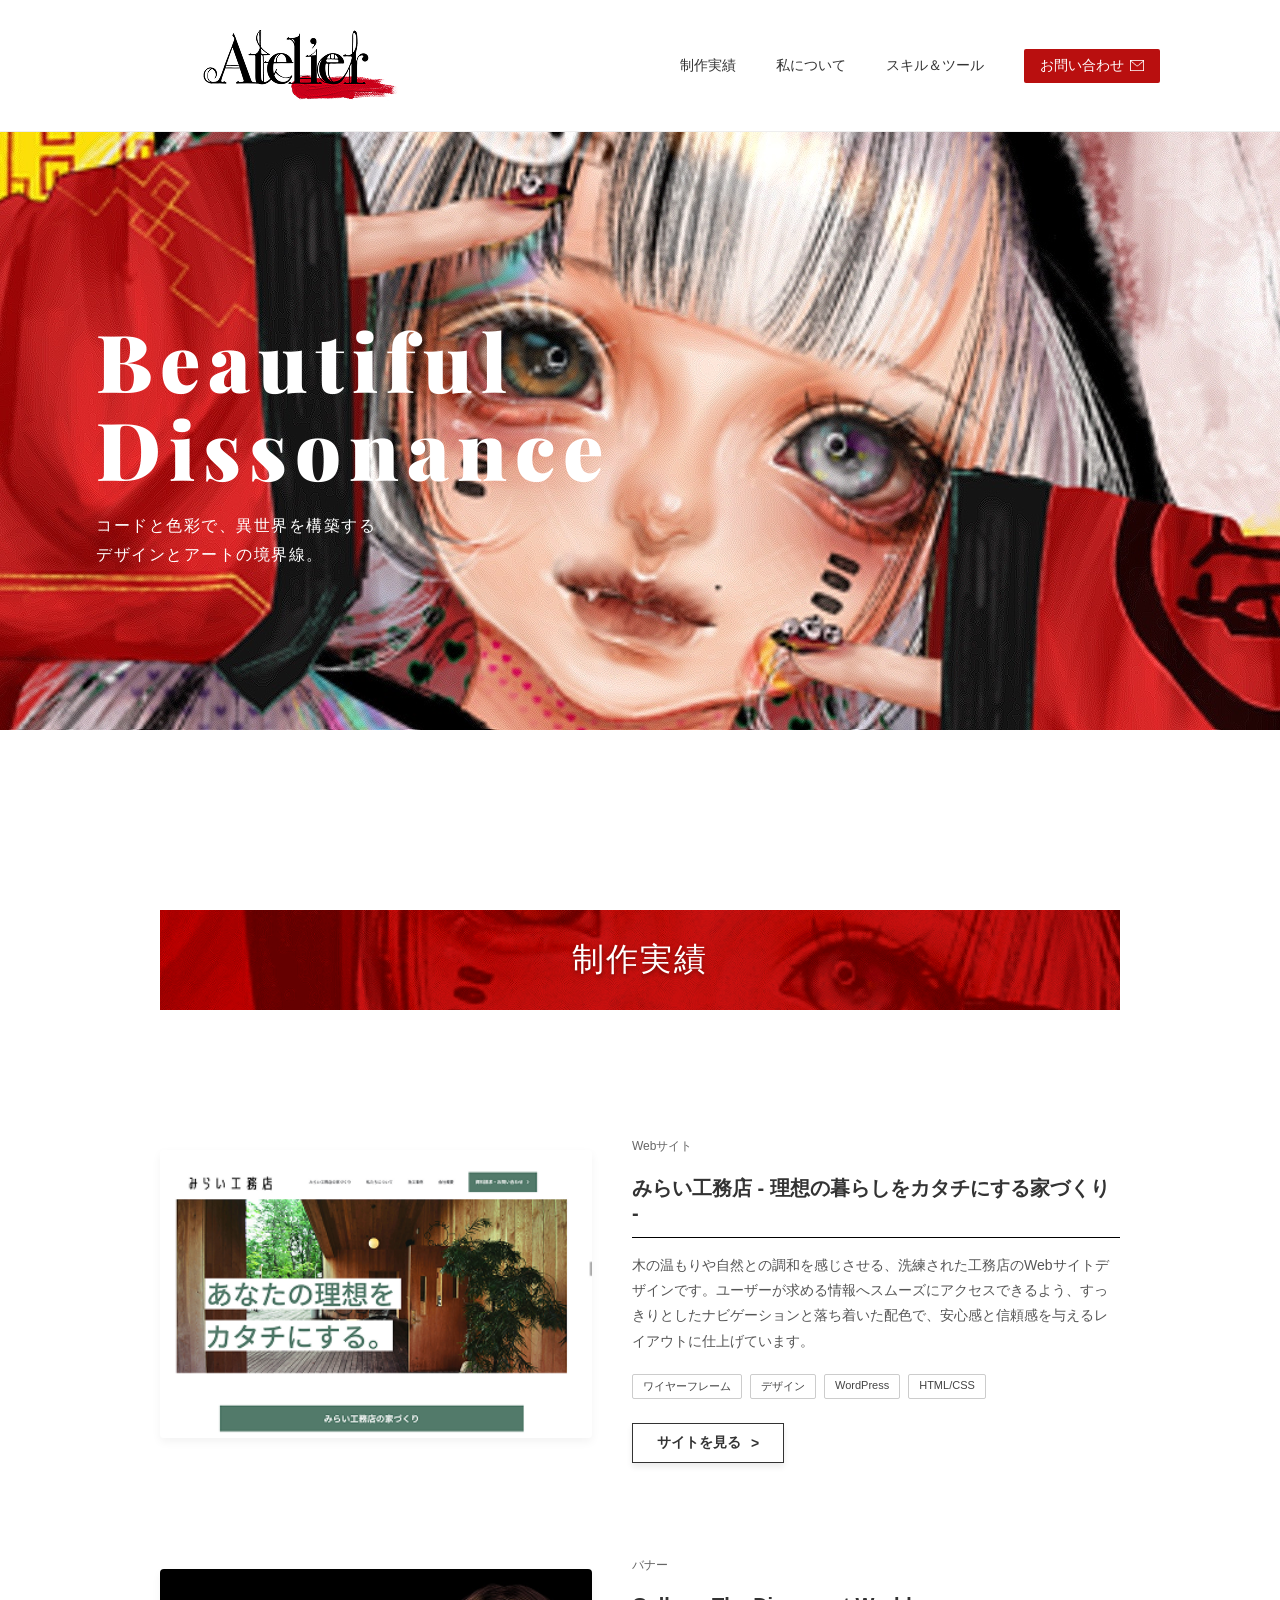
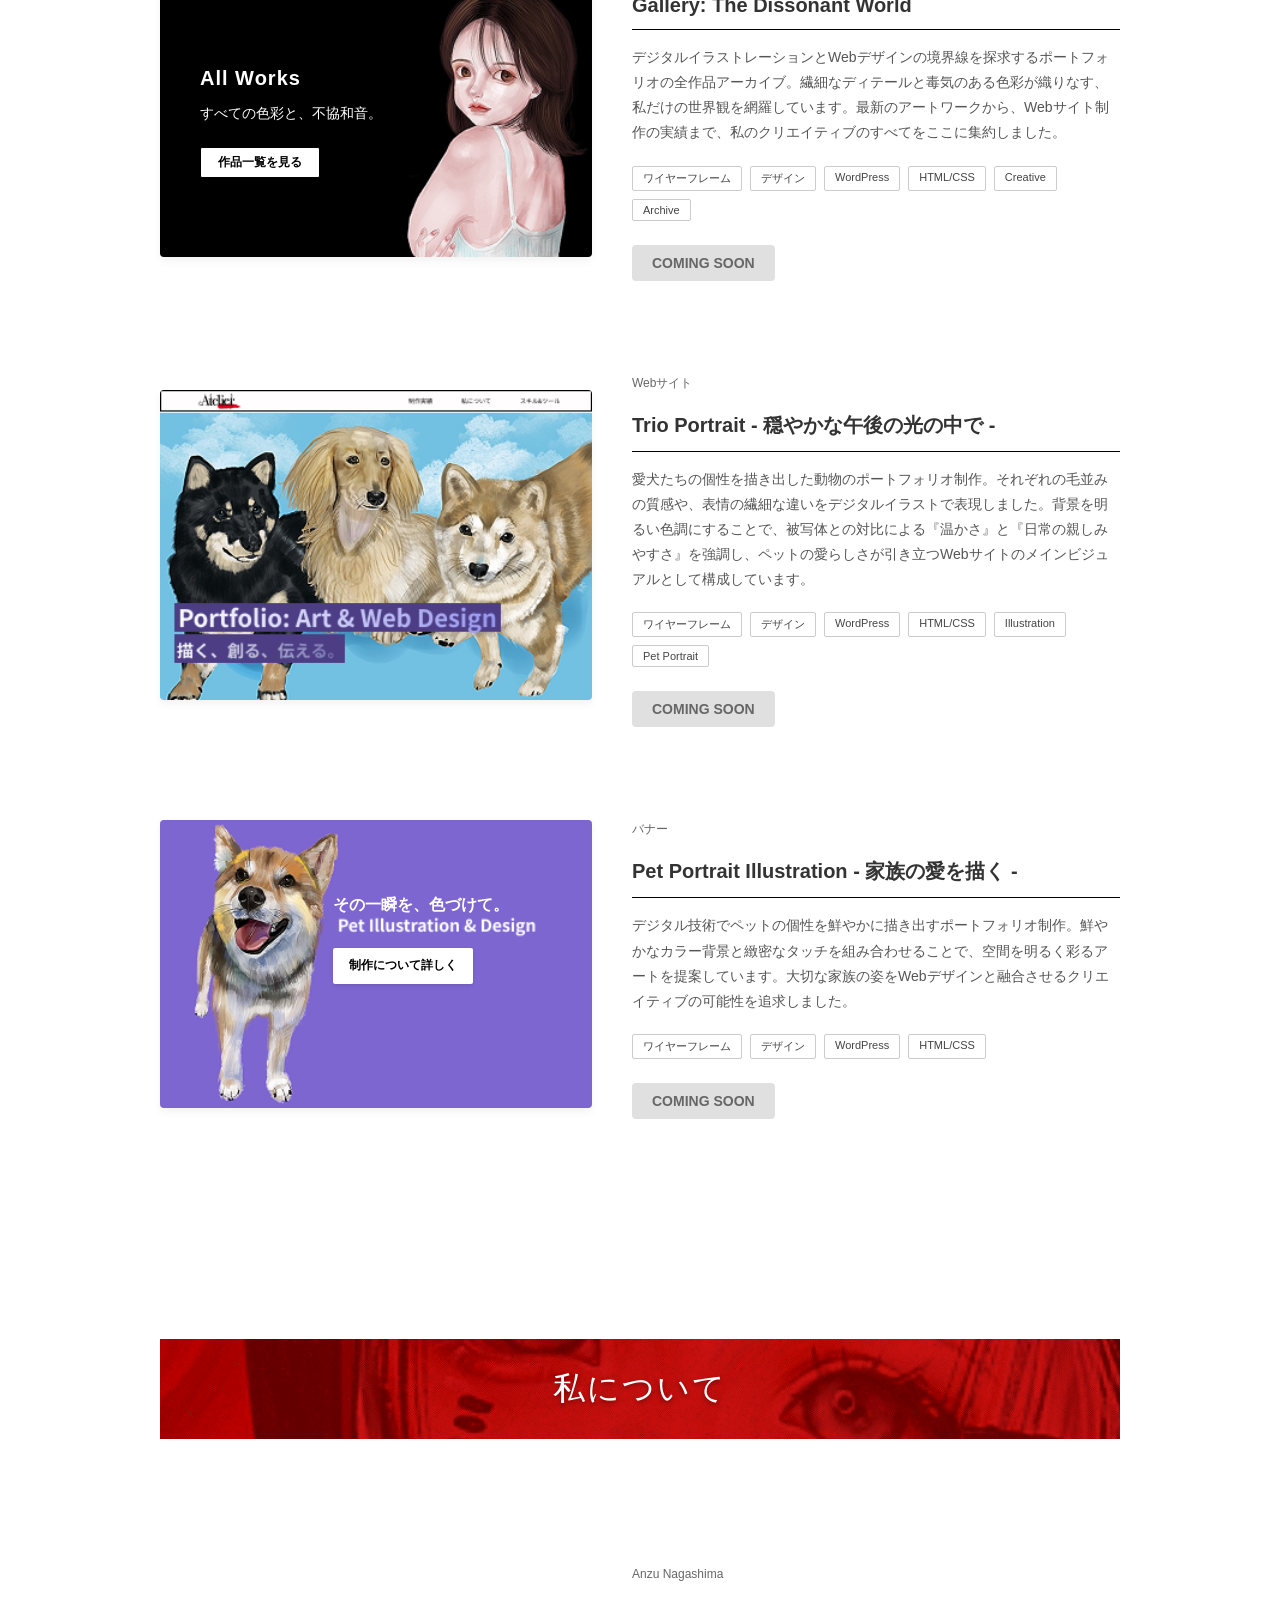
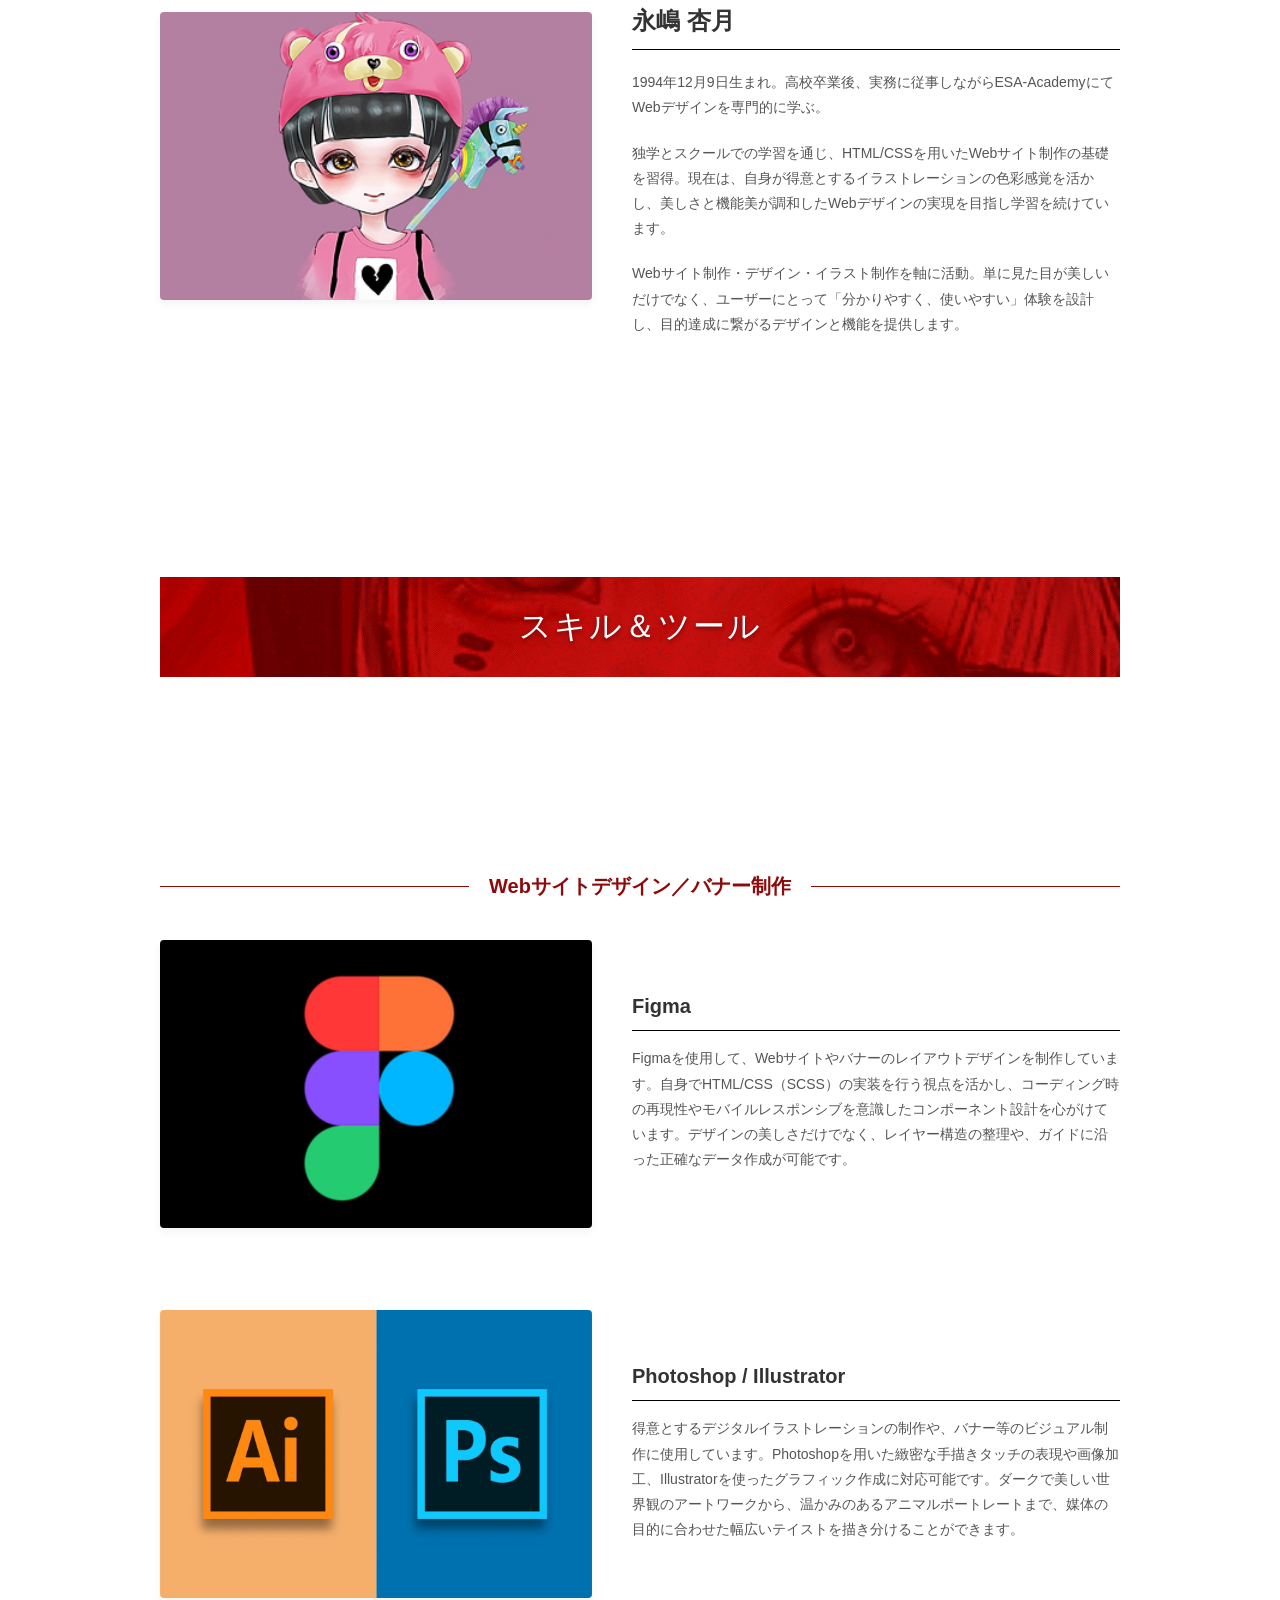
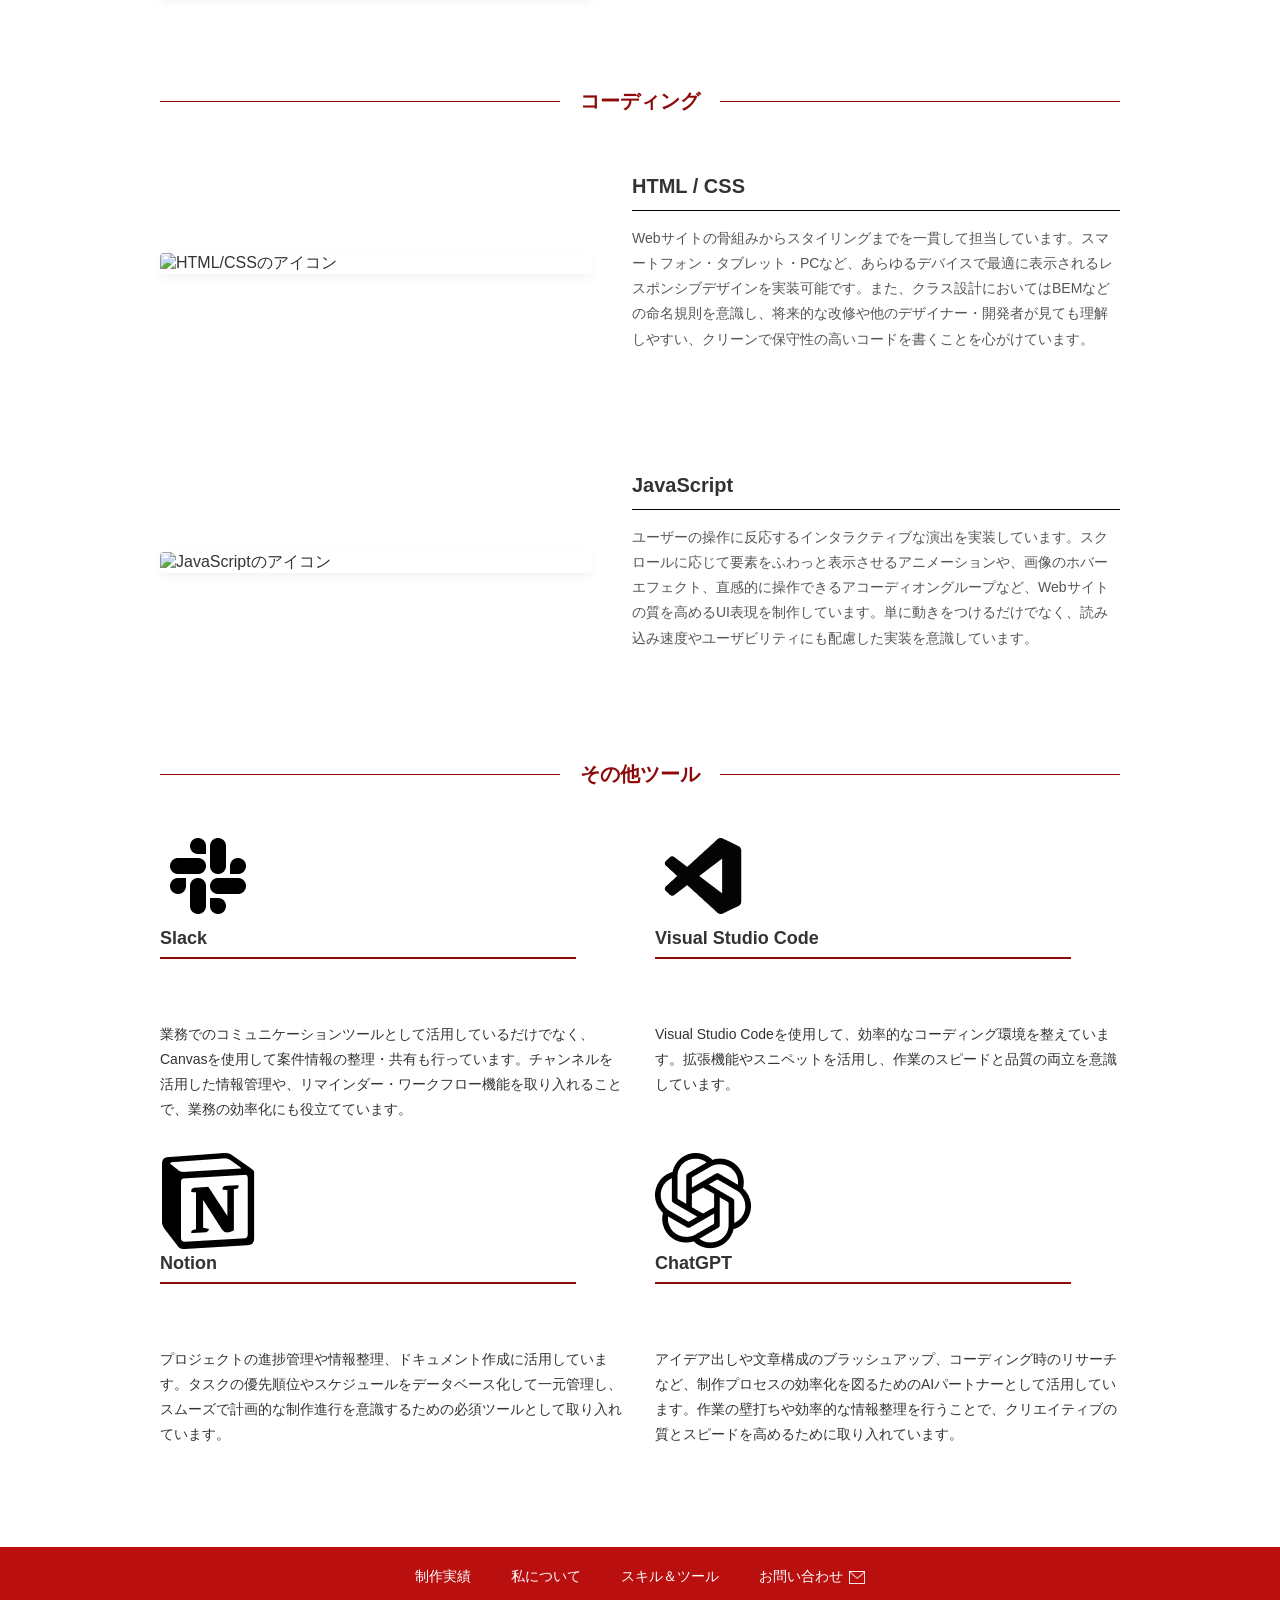
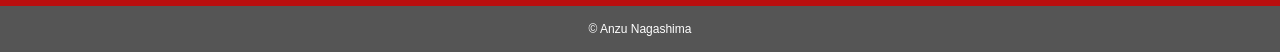
==== commit 924ea782: "Add files via upload" ====
--- a/index.html
+++ b/index.html
@@ -15,7 +15,7 @@
         <div class="header-container">
             <!-- ロゴ -->
             <h1 class="logo">
-                <a href="#"><img src="images/images/header.png" alt="Atelier"></a>
+                <a href="index.html"><img src="images/images/header.png" alt="Atelier"></a>
             </h1>
             
             <!-- PC用のナビゲーション -->
@@ -24,7 +24,7 @@
                     <li><a href="#works">制作実績</a></li>
                     <li><a href="#about">私について</a></li>
                     <li><a href="#skills">スキル＆ツール</a></li>
-                    <li><a href="#contact" class="header-contact-btn">お問い合わせ <img src="images/images/mail.png" alt="" class="mail-icon"></a></li>
+                    <li><a href="contact/index.html" class="header-contact-btn">お問い合わせ <img src="images/images/mail.png" alt="" class="mail-icon"></a></li>
                 </ul>
             </nav>
             <a href="#contact" class="header-contact-btn-sp">
@@ -46,7 +46,7 @@
                     <li><a href="#about">私について</a></li>
                     <li><a href="#skills">スキル＆ツール</a></li>
                 </ul>
-                <a href="#contact" class="sp-menu-contact-btn">
+                <a href="contact/index.html" class="sp-menu-contact-btn">
                     お問い合わせ <img src="images/images/mail.png" alt="" class="mail-icon">
                 </a>
             </div>
@@ -261,7 +261,7 @@
         <!-- HTML / CSS -->
         <article class="work-card">
             <div class="work-image">
-                <img src="images/images/vscode.png" alt="HTML/CSSのアイコン">
+                <img src="images/ch.png" alt="HTML/CSSのアイコン">
             </div>
             <div class="work-info">
                 <h3 class="work-title">HTML / CSS</h3>
@@ -274,7 +274,7 @@
         <!-- JavaScript -->
         <article class="work-card">
             <div class="work-image">
-                <img src="images/images/javascript.png" alt="JavaScriptのアイコン">
+                <img src="images/js.jpg" alt="JavaScriptのアイコン">
             </div>
             <div class="work-info">
                 <h3 class="work-title">JavaScript</h3>
@@ -374,7 +374,7 @@
                 <li><a href="#about">私について</a></li>
                 <li><a href="#skills">スキル＆ツール</a></li>
                 <li>
-                    <a href="#contact" class="footer-mail-link">
+                    <a href="contact/index.html" class="footer-mail-link">
                         お問い合わせ
                         <img src="images/images/mail.png" alt="メールアイコン" class="footer-mail-icon">
                     </a>
@@ -382,7 +382,7 @@
             </ul>
         </div>
         <div class="footer-copyright">
-            <p>&copy; CopyRight</p>
+            <p>&copy; Anzu Nagashima</p>
         </div>
     </footer>
 <script src="script.js"></script>
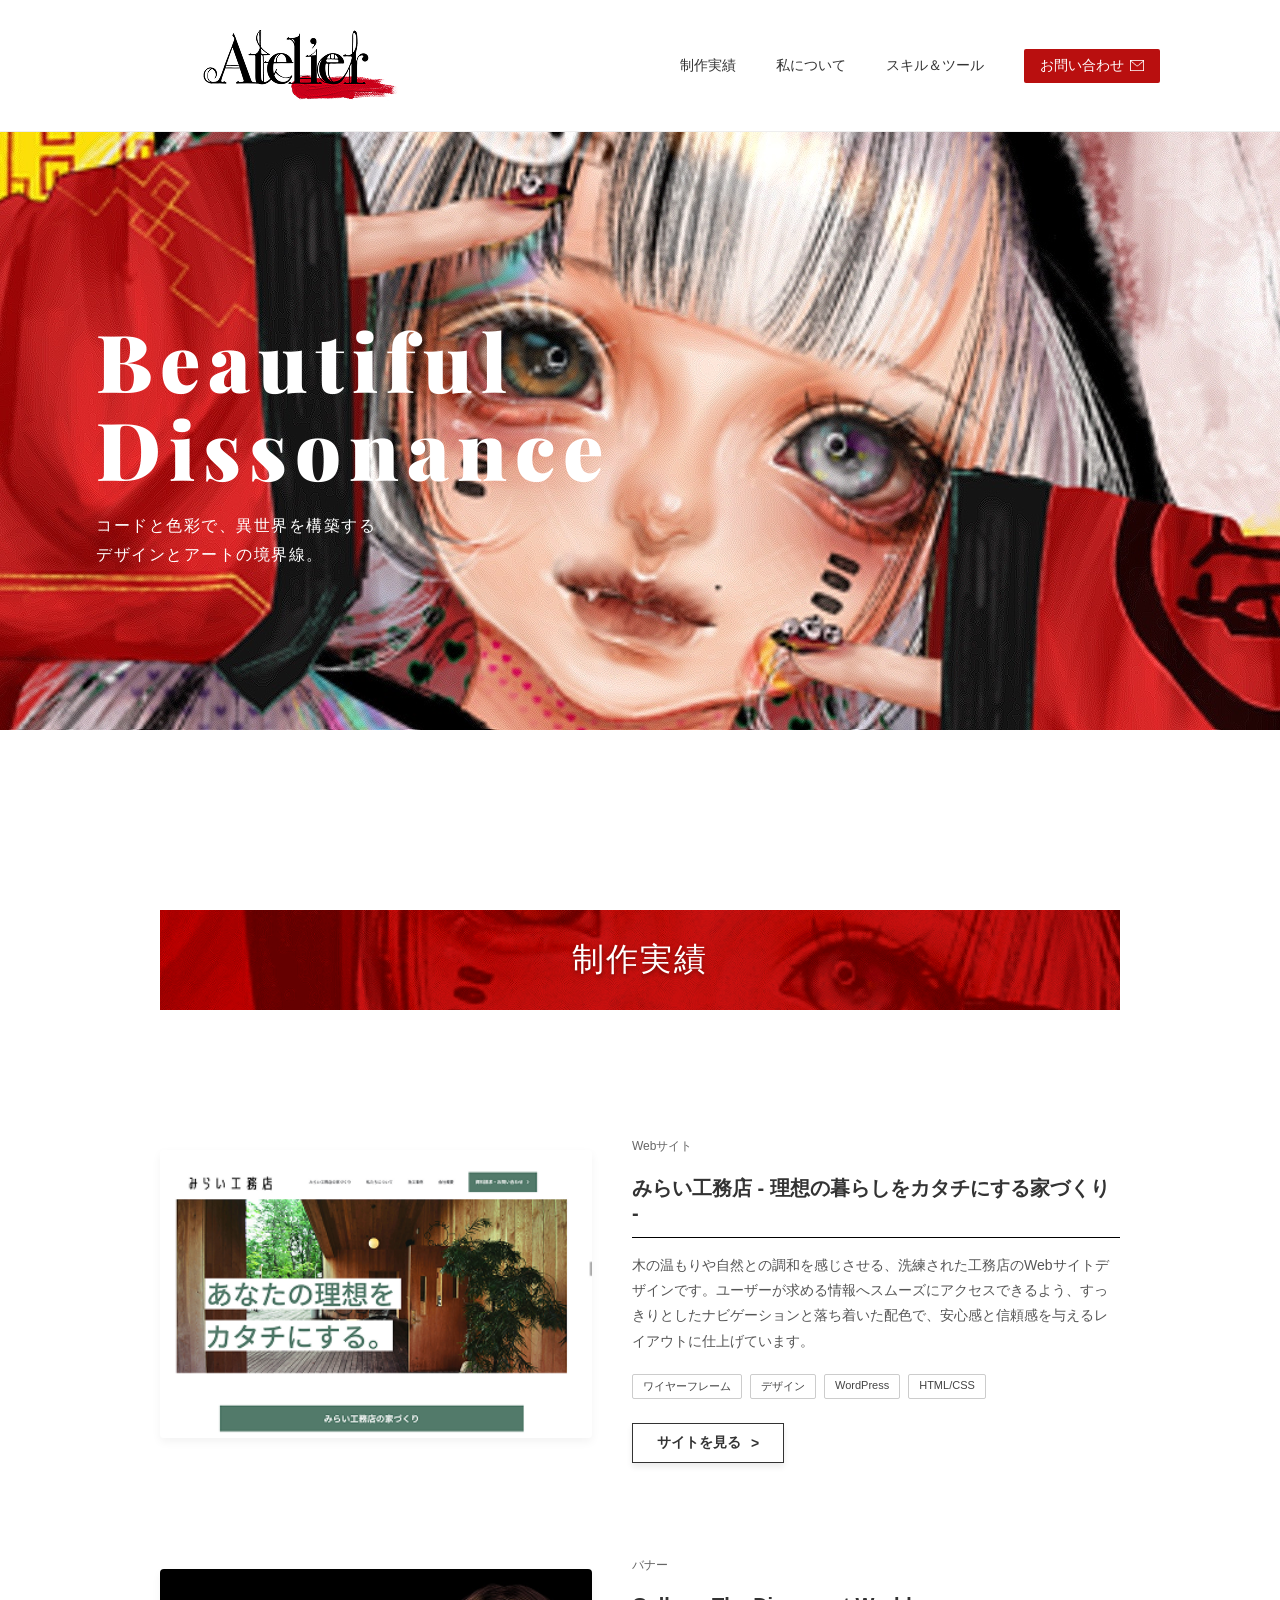
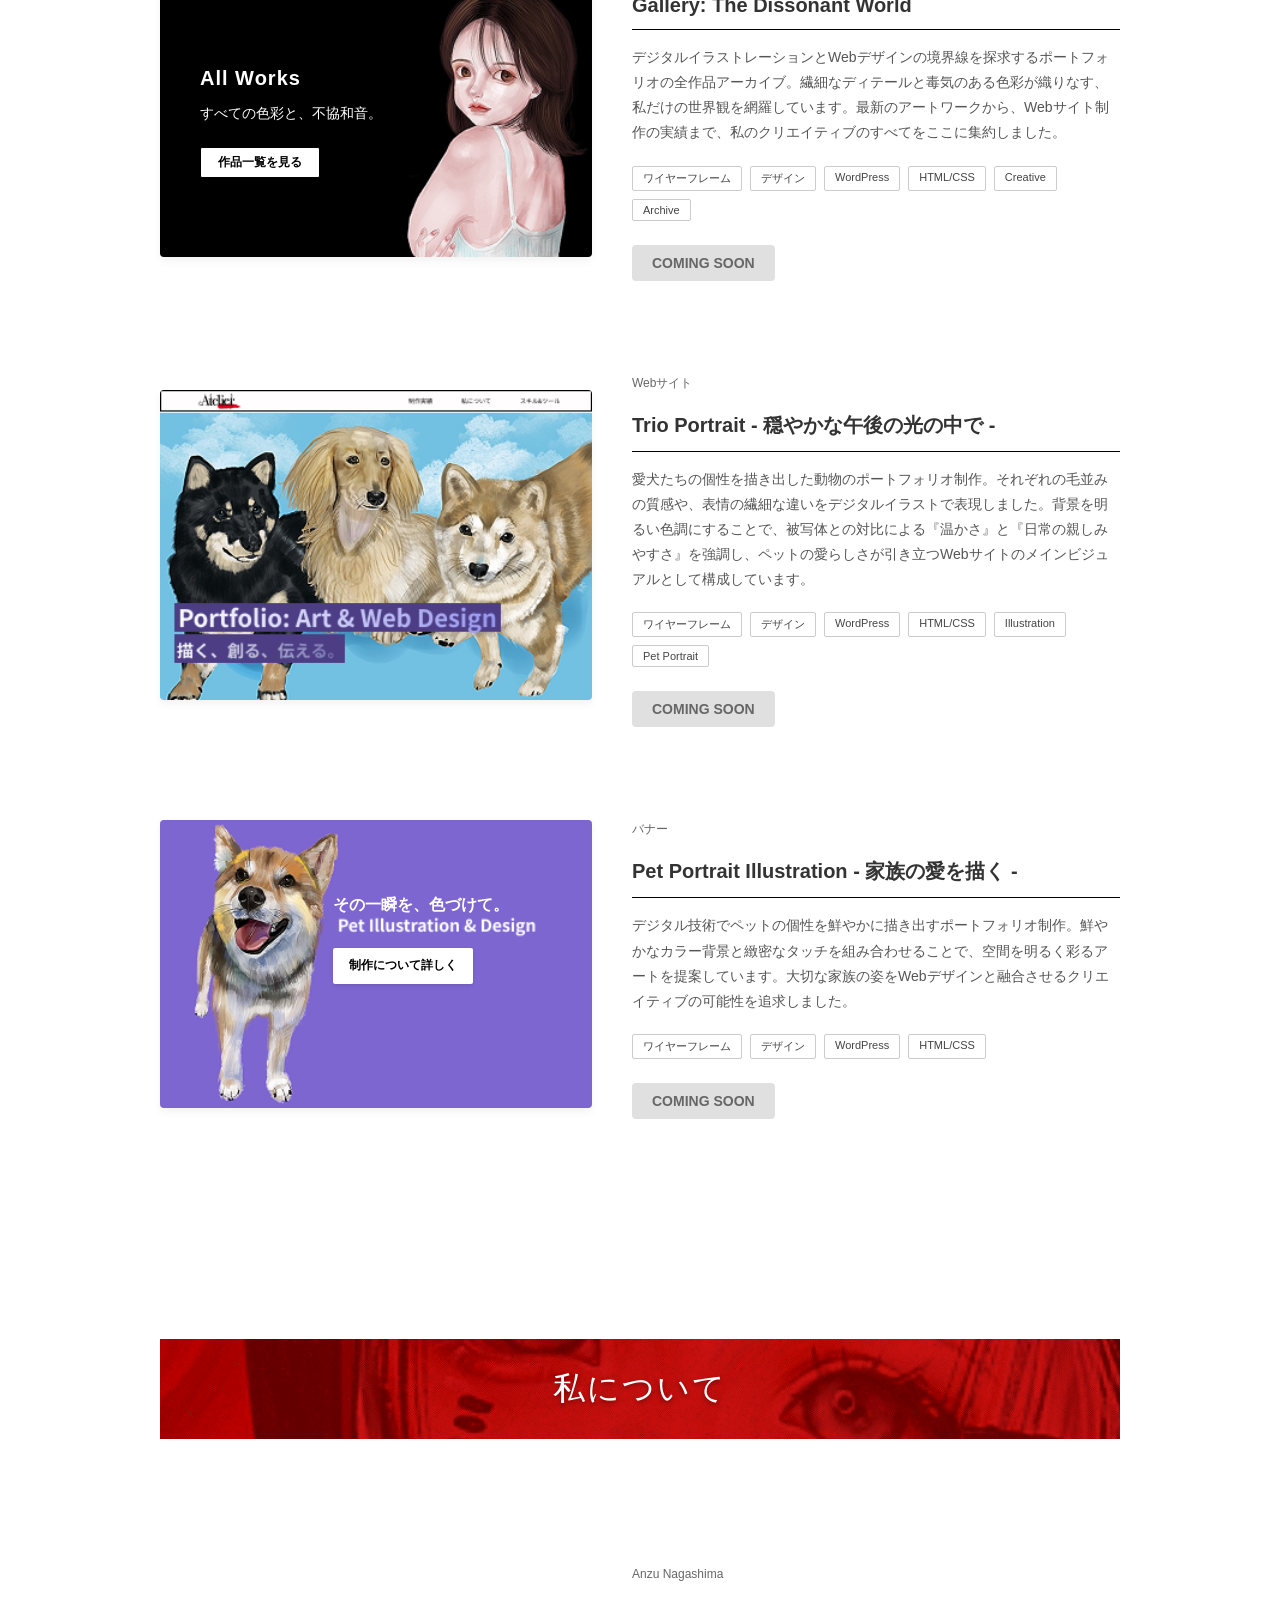
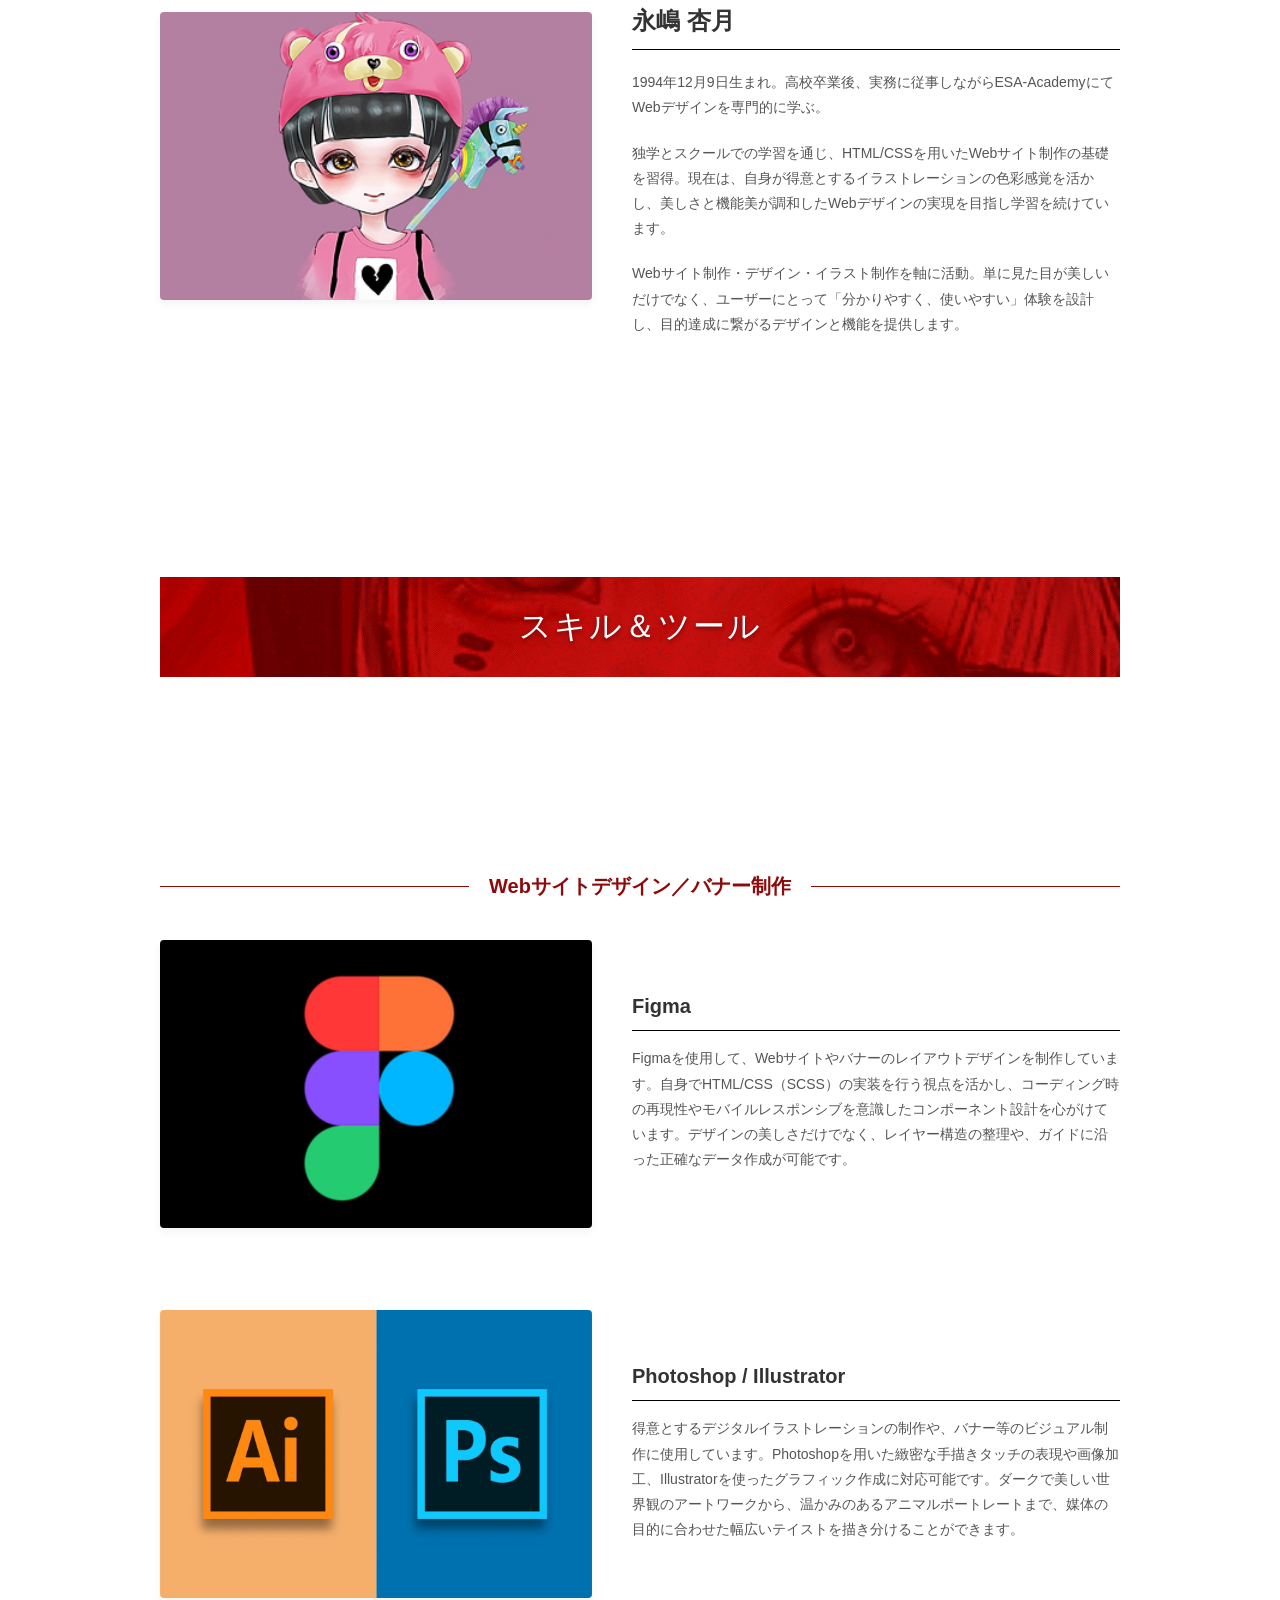
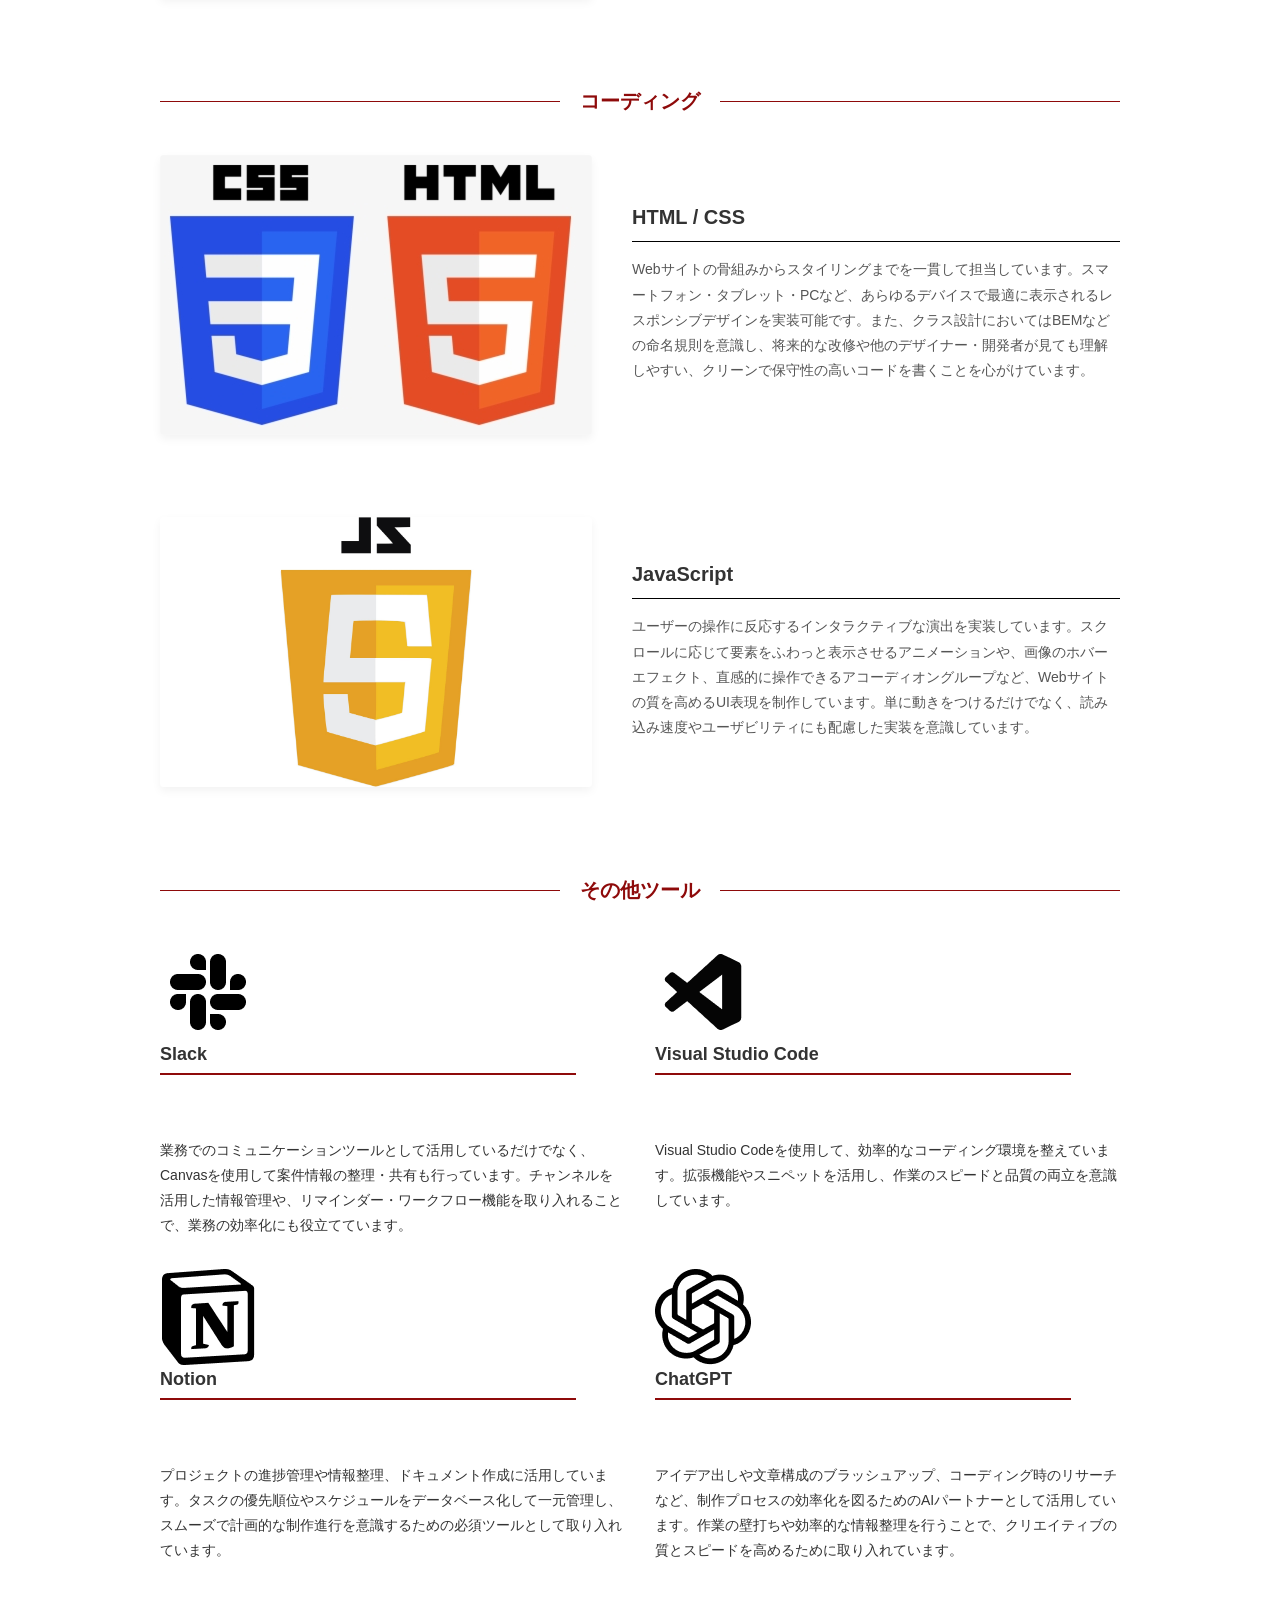
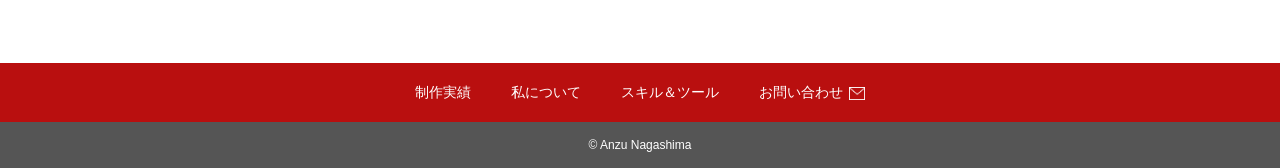
==== commit 95a46400: "Add files via upload" ====
--- a/index.html
+++ b/index.html
@@ -27,7 +27,7 @@
                     <li><a href="contact/index.html" class="header-contact-btn">お問い合わせ <img src="images/images/mail.png" alt="" class="mail-icon"></a></li>
                 </ul>
             </nav>
-            <a href="#contact" class="header-contact-btn-sp">
+            <a href="#contact/index.html" class="header-contact-btn-sp">
                 お問い合わせ <img src="images/images/mail.png" alt="" class="mail-icon">
             </a>
             <!-- スマホ用のハンバーガーメニュー（三本線） -->
@@ -46,7 +46,7 @@
                     <li><a href="#about">私について</a></li>
                     <li><a href="#skills">スキル＆ツール</a></li>
                 </ul>
-                <a href="contact/index.html" class="sp-menu-contact-btn">
+                <a href="href="contact/index.html"" class="sp-menu-contact-btn">
                     お問い合わせ <img src="images/images/mail.png" alt="" class="mail-icon">
                 </a>
             </div>
--- a/style.css
+++ b/style.css
@@ -2028,4 +2028,20 @@
   border-radius: 4px;
   pointer-events: none; /* クリックできないようにする */
   cursor: default;
+}
+/* ヘッダー全体を画面の横幅いっぱいに広げる場合 */
+header {
+  width: 100%;
+  background-color: #ffffff; /* 背景色（必要に応じて） */
+  position: relative;
+ position: fixed; width: 100%; top: 0; left: 0; */
+}
+
+/* ヘッダーの中身（ロゴやメニュー）をまとめている箱 */
+.header-inner, /* ← もしクラス名があればそれに合わせて変更してください */
+header {
+  width: 100%;
+  margin: 0 auto;    /* 左右の余白を自動にして真ん中に寄せる */
+  padding: 0 20px;   /* 画面の端がカツカツにならないように少し余白を入れる */
+  box-sizing: border-box;
 }
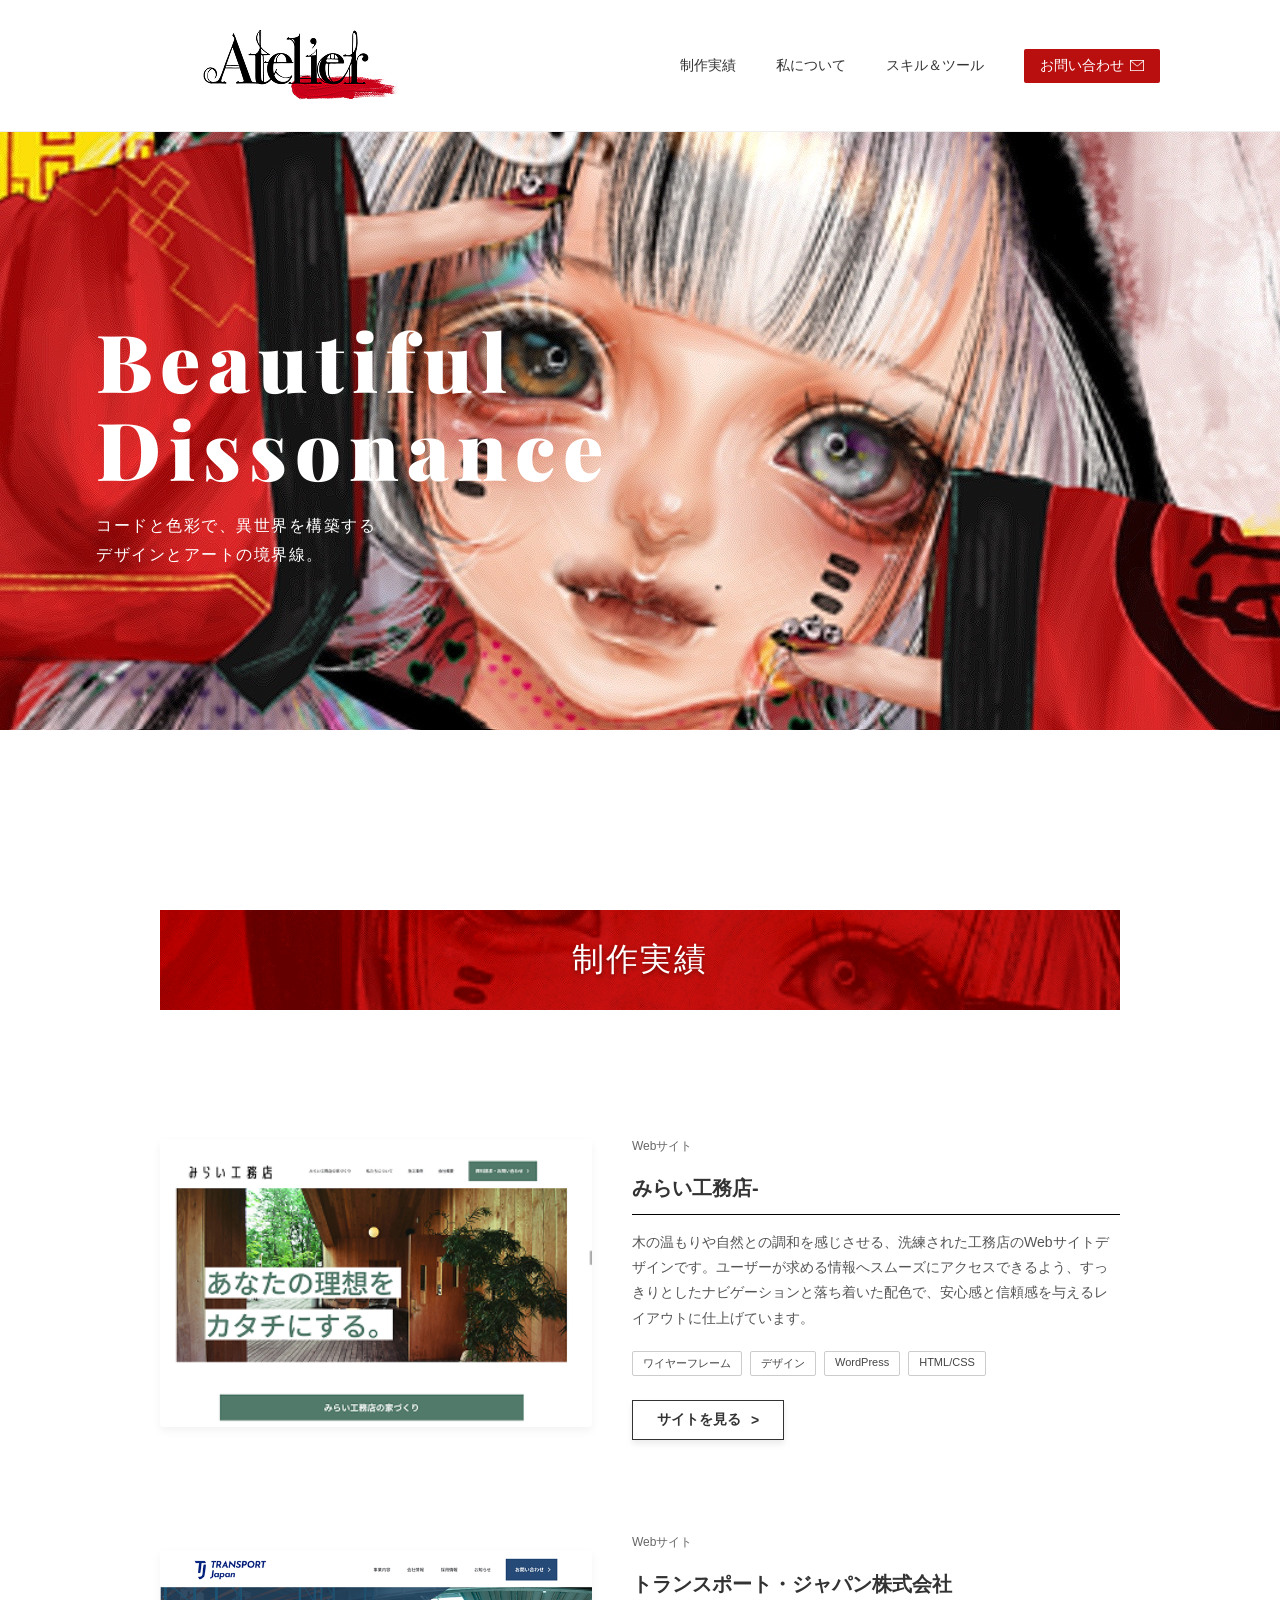
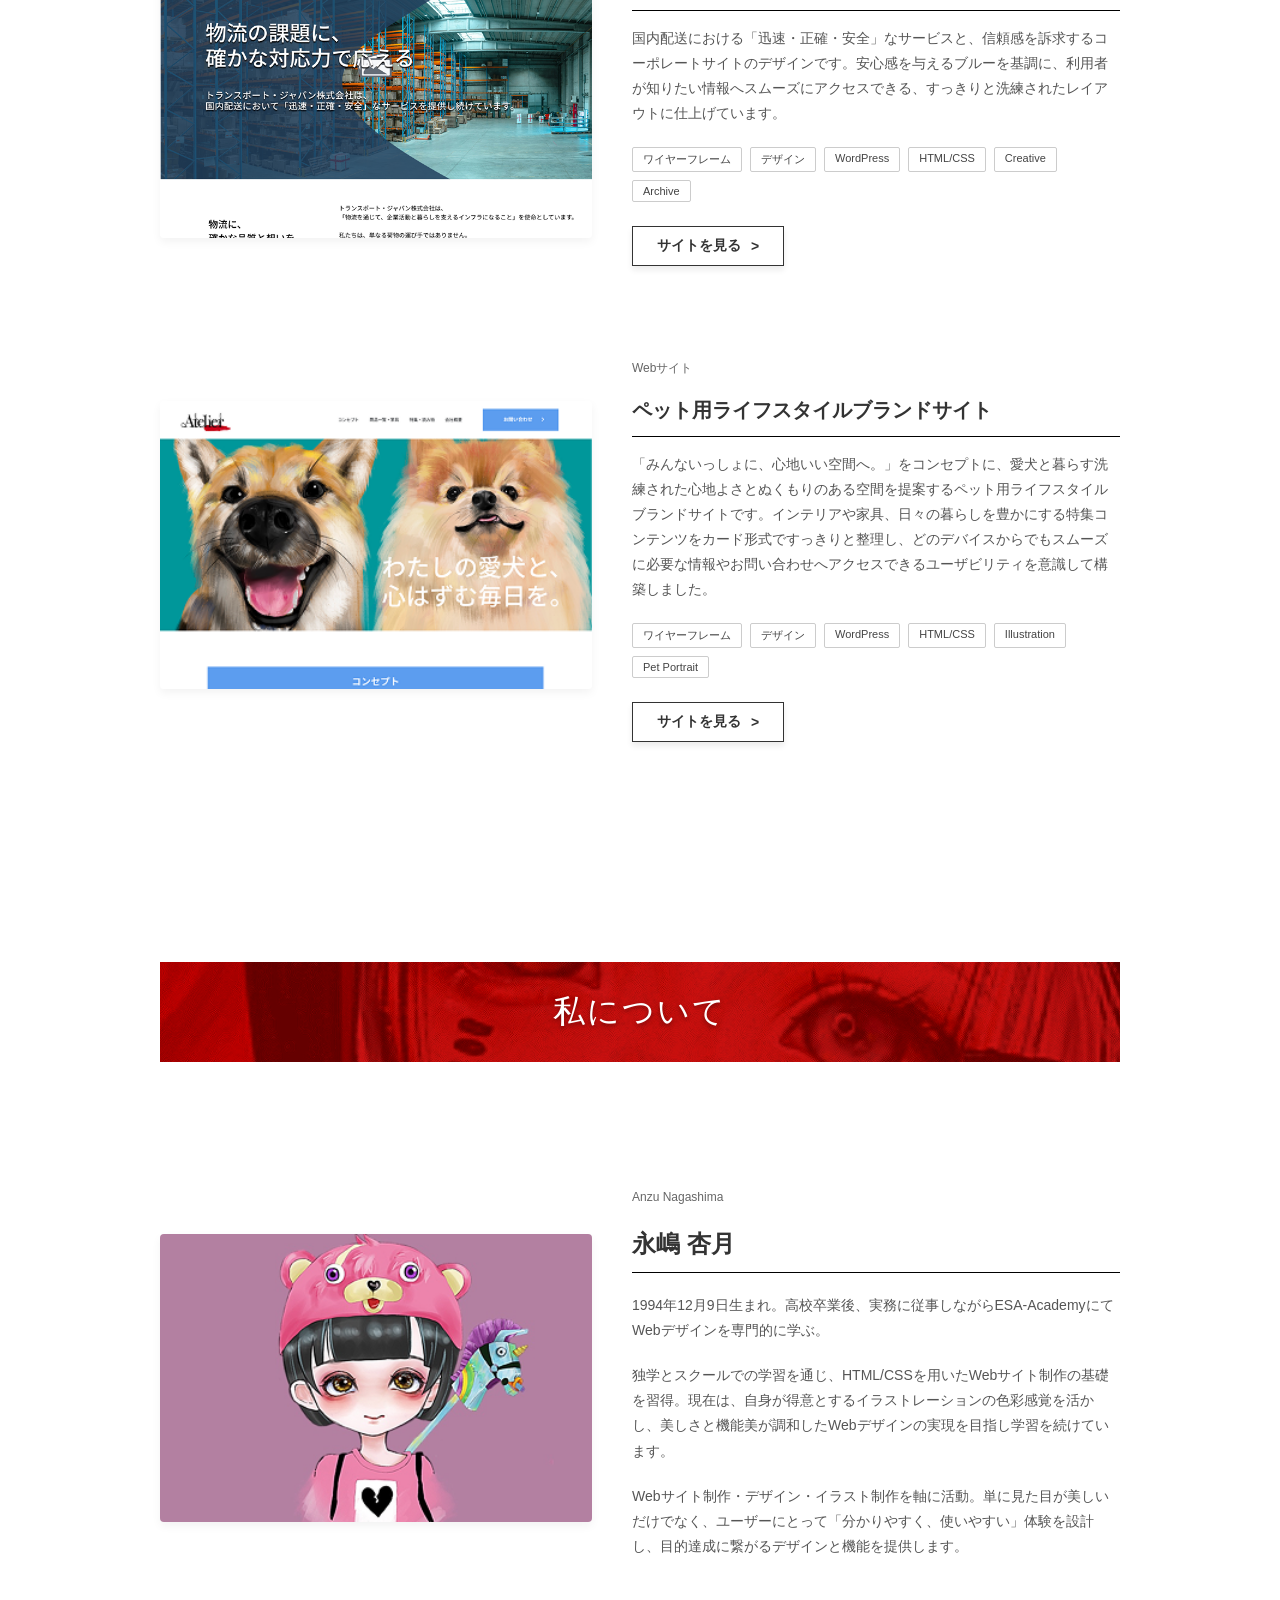
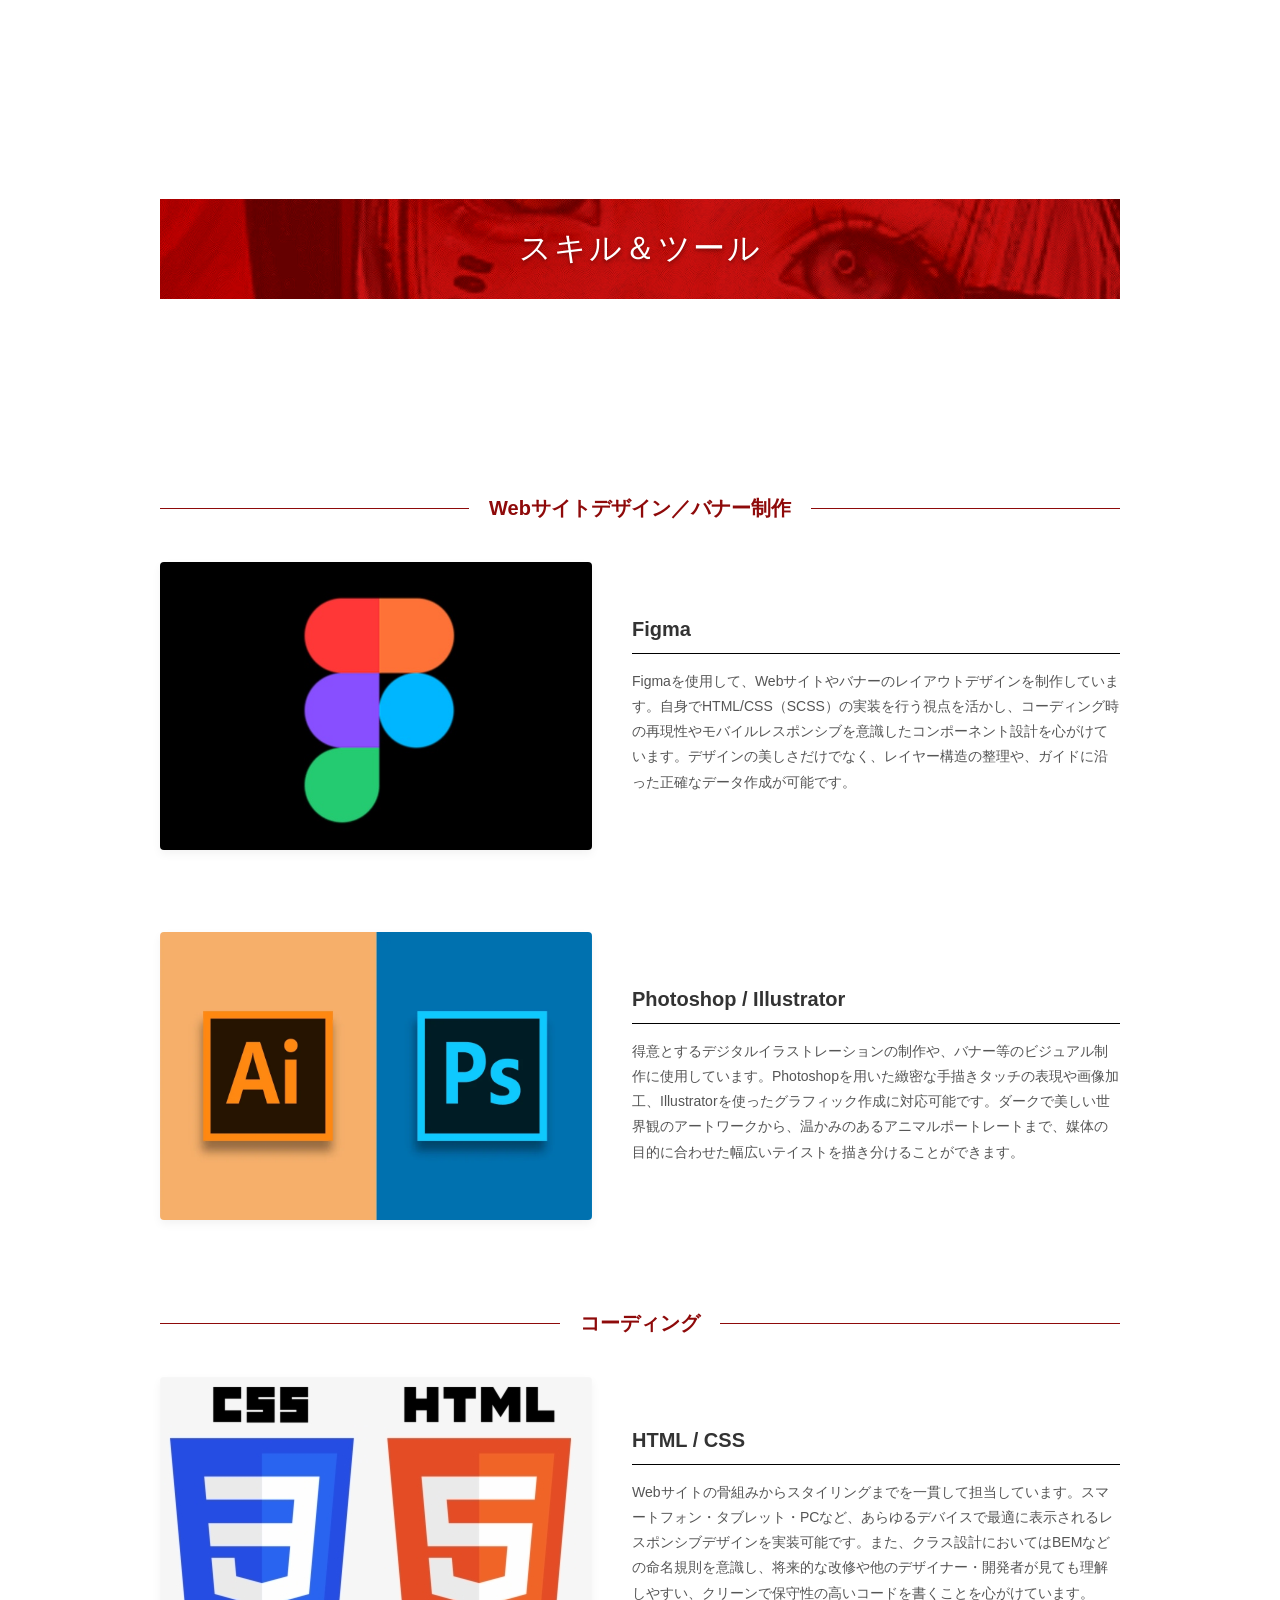
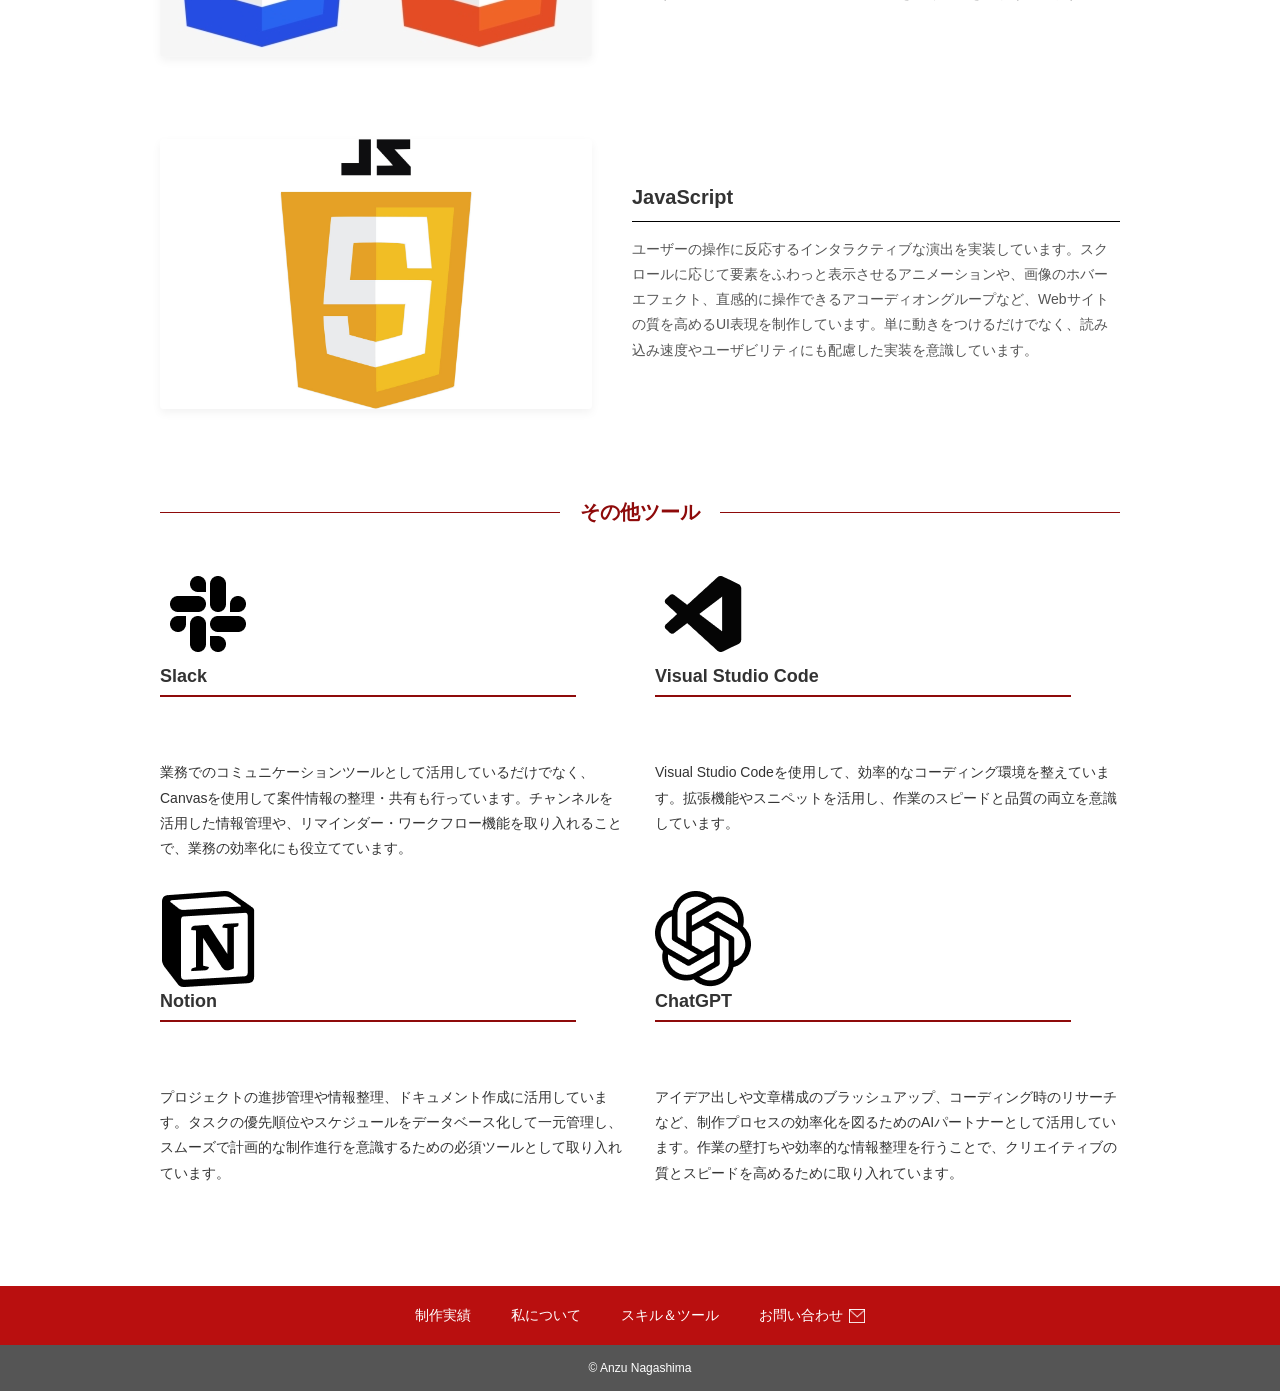
==== commit 958edd4d: "Add files via upload" ====
--- a/index.html
+++ b/index.html
@@ -27,7 +27,7 @@
                     <li><a href="contact/index.html" class="header-contact-btn">お問い合わせ <img src="images/images/mail.png" alt="" class="mail-icon"></a></li>
                 </ul>
             </nav>
-            <a href="#contact/index.html" class="header-contact-btn-sp">
+            <a href="contact/index.html" class="header-contact-btn-sp">
                 お問い合わせ <img src="images/images/mail.png" alt="" class="mail-icon">
             </a>
             <!-- スマホ用のハンバーガーメニュー（三本線） -->
@@ -46,7 +46,7 @@
                     <li><a href="#about">私について</a></li>
                     <li><a href="#skills">スキル＆ツール</a></li>
                 </ul>
-                <a href="href="contact/index.html"" class="sp-menu-contact-btn">
+                <a href="contact/index.html" class="sp-menu-contact-btn">
                     お問い合わせ <img src="images/images/mail.png" alt="" class="mail-icon">
                 </a>
             </div>
@@ -80,7 +80,7 @@
             </div>
             <div class="work-info">
                 <p class="work-category">Webサイト</p>
-                <h3 class="work-title">みらい工務店 - 理想の暮らしをカタチにする家づくり -</h3>
+                <h3 class="work-title">みらい工務店-</h3>
                 <p class="work-text">
                     木の温もりや自然との調和を感じさせる、洗練された工務店のWebサイトデザインです。ユーザーが求める情報へスムーズにアクセスできるよう、すっきりとしたナビゲーションと落ち着いた配色で、安心感と信頼感を与えるレイアウトに仕上げています。
                 </p>
@@ -100,18 +100,14 @@
        <!-- Gallery: The Dissonant World の作品カード -->
         <article class="work-card">
             <div class="work-image">
-                <img src="images/images/bana1png.png" alt="Gallery: The Dissonant World">
-                <div class="banner-overlay">
-                    <p class="banner-sub">All Works</p>
-                    <p class="banner-main">すべての色彩と、不協和音。</p>
-                    <a href="#" class="banner-btn">作品一覧を見る</a>
-                </div>
-            </div>
-            <div class="work-info">
-                <p class="work-category">バナー</p>
-                <h3 class="work-title">Gallery: The Dissonant World</h3>
-                <p class="work-text">
-                    デジタルイラストレーションとWebデザインの境界線を探求するポートフォリオの全作品アーカイブ。繊細なディテールと毒気のある色彩が織りなす、私だけの世界観を網羅しています。最新のアートワークから、Webサイト制作の実績まで、私のクリエイティブのすべてをここに集約しました。
+                <img src="images/web2.png" alt="Gallery: The Dissonant World">
+                
+            </div>
+            <div class="work-info">
+                <p class="work-category">Webサイト</p>
+                <h3 class="work-title">トランスポート・ジャパン株式会社</h3>
+                <p class="work-text">
+                    国内配送における「迅速・正確・安全」なサービスと、信頼感を訴求するコーポレートサイトのデザインです。安心感を与えるブルーを基調に、利用者が知りたい情報へスムーズにアクセスできる、すっきりと洗練されたレイアウトに仕上げています。
                 </p>
                 <ul class="work-tags">
                     <li>ワイヤーフレーム</li>
@@ -121,21 +117,22 @@
                     <li>Creative</li>
                     <li>Archive</li>
                 </ul>
-                <div class="coming-soon-btn">COMING SOON</div>
-            </div>
-        </article>
-
-        <!-- 3つ目：Trio Portrait の作品カード -->
-        <article class="work-card">
-            <div class="work-image">
-                <img src="images/images/web2.png" alt="Trio Portrait">
+                <a href="transport/index.html" class="work-button">
+                    サイトを見る <span class="arrow">&gt;</span>
+                </a>
+            </div>
+        </article>
+
+<!-- 3つ目：Trio Portrait の作品カード -->
+        <article class="work-card">
+            <div class="work-image">
+                <img src="images/images/web3.png" alt="Trio Portrait">
             </div>
             <div class="work-info">
                 <p class="work-category">Webサイト</p>
-                <h3 class="work-title">Trio Portrait - 穏やかな午後の光の中で -</h3>
-                <p class="work-text">
-                    愛犬たちの個性を描き出した動物のポートフォリオ制作。それぞれの毛並みの質感や、表情の繊細な違いをデジタルイラストで表現しました。背景を明るい色調にすることで、被写体との対比による『温かさ』と『日常の親しみやすさ』を強調し、ペットの愛らしさが引き立つWebサイトのメインビジュアルとして構成しています。
-                </p>
+                <h3 class="work-title">ペット用ライフスタイルブランドサイト</h3>
+                <p class="work-text">
+                   「みんないっしょに、心地いい空間へ。」をコンセプトに、愛犬と暮らす洗練された心地よさとぬくもりのある空間を提案するペット用ライフスタイルブランドサイトです。インテリアや家具、日々の暮らしを豊かにする特集コンテンツをカード形式ですっきりと整理し、どのデバイスからでもスムーズに必要な情報やお問い合わせへアクセスできるユーザビリティを意識して構築しました。
                 <ul class="work-tags">
                     <li>ワイヤーフレーム</li>
                     <li>デザイン</li>
@@ -144,37 +141,13 @@
                     <li>Illustration</li>
                     <li>Pet Portrait</li>
                 </ul>
-                <div class="coming-soon-btn">COMING SOON</div>
-            </div>
-        </article>
-
-        <!-- 4つ目：Pet Portrait Illustration の作品カード -->
-        <article class="work-card">
-            <div class="work-image">
-                <img src="images/images/bana2.png" alt="Pet Portrait Illustration">
-                <div class="pet-banner-overlay">
-                    <div class="pet-text-block">
-                        <p class="pet-banner-title">その一瞬を、色づけて。</p>
-                        <p class="pet-banner-sub"> </p>
-                        <a href="#" class="pet-banner-btn">制作について詳しく</a>
-                    </div>
-                </div>
-            </div>
-            <div class="work-info">
-                <p class="work-category">バナー</p>
-                <h3 class="work-title">Pet Portrait Illustration - 家族の愛を描く -</h3>
-                <p class="work-text">
-                    デジタル技術でペットの個性を鮮やかに描き出すポートフォリオ制作。鮮やかなカラー背景と緻密なタッチを組み合わせることで、空間を明るく彩るアートを提案しています。大切な家族の姿をWebデザインと融合させるクリエイティブの可能性を追求しました。
-                </p>
-                <ul class="work-tags">
-                    <li>ワイヤーフレーム</li>
-                    <li>デザイン</li>
-                    <li>WordPress</li>
-                    <li>HTML/CSS</li>
-                </ul>
-                <div class="coming-soon-btn">COMING SOON</div>
-            </div>
-        </article>
+                <!-- petフォルダのページへ飛ぶように変更 -->
+                <a href="pet/index.html" class="work-button">
+                    サイトを見る <span class="arrow">&gt;</span>
+                </a>
+            </div>
+        </article>
+
     </div>
 
     <!-- 「私について」セクション -->
